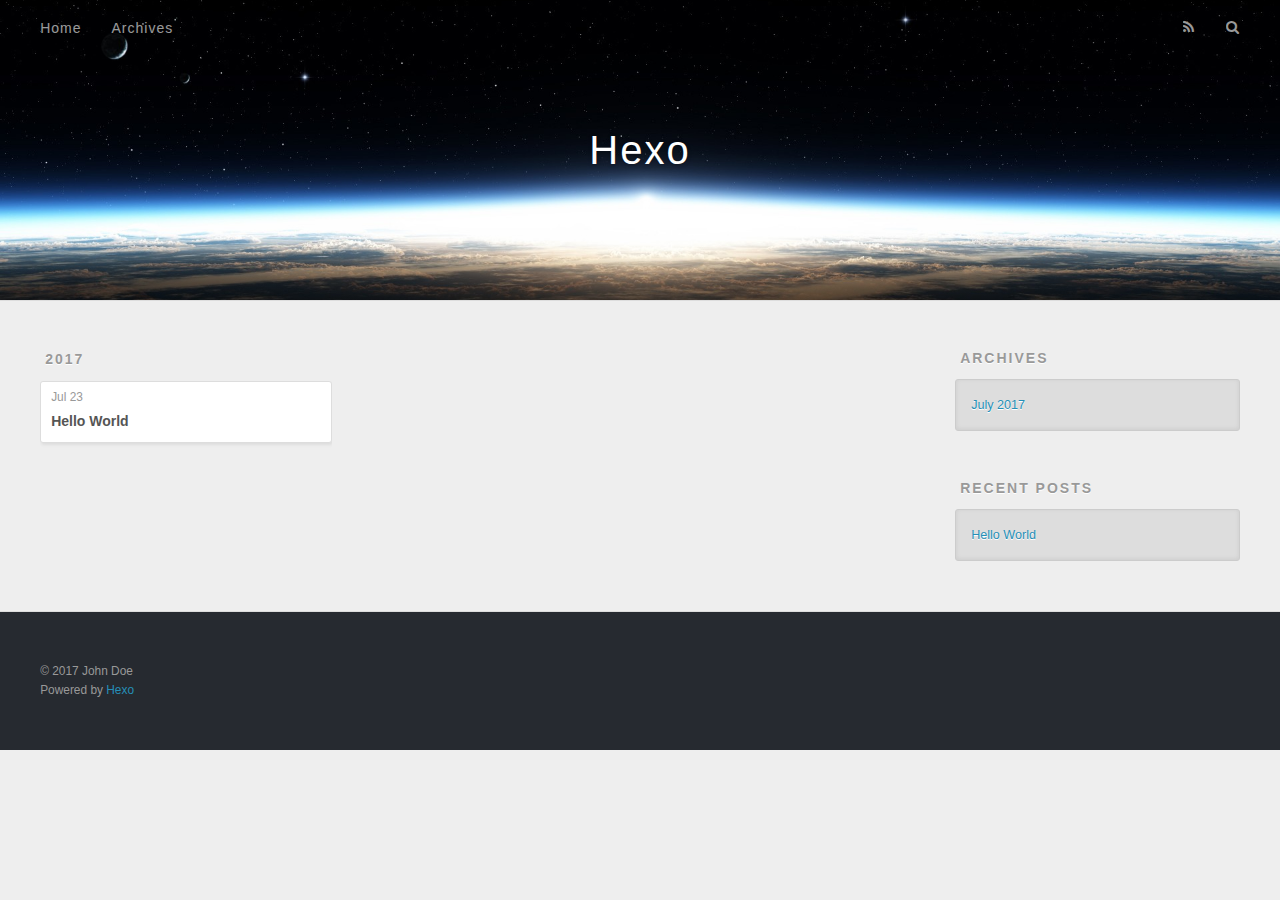
==== archives/index.html @ 02b01d0e "Site updated: 2017-07-23 22:24:46" ====
<!DOCTYPE html>
<html>
<head>
  <meta charset="utf-8">
  
  <title>Archives | Hexo</title>
  <meta name="viewport" content="width=device-width, initial-scale=1, maximum-scale=1">
  <meta property="og:type" content="website">
<meta property="og:title" content="Hexo">
<meta property="og:url" content="http://yoursite.com/archives/index.html">
<meta property="og:site_name" content="Hexo">
<meta name="twitter:card" content="summary">
<meta name="twitter:title" content="Hexo">
  
    <link rel="alternate" href="/atom.xml" title="Hexo" type="application/atom+xml">
  
  
    <link rel="icon" href="/favicon.png">
  
  
    <link href="//fonts.googleapis.com/css?family=Source+Code+Pro" rel="stylesheet" type="text/css">
  
  <link rel="stylesheet" href="/css/style.css">
  

</head>

<body>
  <div id="container">
    <div id="wrap">
      <header id="header">
  <div id="banner"></div>
  <div id="header-outer" class="outer">
    <div id="header-title" class="inner">
      <h1 id="logo-wrap">
        <a href="/" id="logo">Hexo</a>
      </h1>
      
    </div>
    <div id="header-inner" class="inner">
      <nav id="main-nav">
        <a id="main-nav-toggle" class="nav-icon"></a>
        
          <a class="main-nav-link" href="/">Home</a>
        
          <a class="main-nav-link" href="/archives">Archives</a>
        
      </nav>
      <nav id="sub-nav">
        
          <a id="nav-rss-link" class="nav-icon" href="/atom.xml" title="RSS Feed"></a>
        
        <a id="nav-search-btn" class="nav-icon" title="Search"></a>
      </nav>
      <div id="search-form-wrap">
        <form action="//google.com/search" method="get" accept-charset="UTF-8" class="search-form"><input type="search" name="q" class="search-form-input" placeholder="Search"><button type="submit" class="search-form-submit">&#xF002;</button><input type="hidden" name="sitesearch" value="http://yoursite.com"></form>
      </div>
    </div>
  </div>
</header>
      <div class="outer">
        <section id="main">
  
  
    
    
      
      
      <section class="archives-wrap">
        <div class="archive-year-wrap">
          <a href="/archives/2017" class="archive-year">2017</a>
        </div>
        <div class="archives">
    
    <article class="archive-article archive-type-post">
  <div class="archive-article-inner">
    <header class="archive-article-header">
      <a href="/2017/07/23/hello-world/" class="archive-article-date">
  <time datetime="2017-07-23T05:17:48.909Z" itemprop="datePublished">Jul 23</time>
</a>
      
  
    <h1 itemprop="name">
      <a class="archive-article-title" href="/2017/07/23/hello-world/">Hello World</a>
    </h1>
  

    </header>
  </div>
</article>
  
  
    </div></section>
  

</section>
        
          <aside id="sidebar">
  
    

  
    

  
    
  
    
  <div class="widget-wrap">
    <h3 class="widget-title">Archives</h3>
    <div class="widget">
      <ul class="archive-list"><li class="archive-list-item"><a class="archive-list-link" href="/archives/2017/07/">July 2017</a></li></ul>
    </div>
  </div>


  
    
  <div class="widget-wrap">
    <h3 class="widget-title">Recent Posts</h3>
    <div class="widget">
      <ul>
        
          <li>
            <a href="/2017/07/23/hello-world/">Hello World</a>
          </li>
        
      </ul>
    </div>
  </div>

  
</aside>
        
      </div>
      <footer id="footer">
  
  <div class="outer">
    <div id="footer-info" class="inner">
      &copy; 2017 John Doe<br>
      Powered by <a href="http://hexo.io/" target="_blank">Hexo</a>
    </div>
  </div>
</footer>
    </div>
    <nav id="mobile-nav">
  
    <a href="/" class="mobile-nav-link">Home</a>
  
    <a href="/archives" class="mobile-nav-link">Archives</a>
  
</nav>
    

<script src="//ajax.googleapis.com/ajax/libs/jquery/2.0.3/jquery.min.js"></script>


  <link rel="stylesheet" href="/fancybox/jquery.fancybox.css">
  <script src="/fancybox/jquery.fancybox.pack.js"></script>


<script src="/js/script.js"></script>

  </div>
</body>
</html>
---- css/style.css ----
body {
  width: 100%;
}
body:before,
body:after {
  content: "";
  display: table;
}
body:after {
  clear: both;
}
html,
body,
div,
span,
applet,
object,
iframe,
h1,
h2,
h3,
h4,
h5,
h6,
p,
blockquote,
pre,
a,
abbr,
acronym,
address,
big,
cite,
code,
del,
dfn,
em,
img,
ins,
kbd,
q,
s,
samp,
small,
strike,
strong,
sub,
sup,
tt,
var,
dl,
dt,
dd,
ol,
ul,
li,
fieldset,
form,
label,
legend,
table,
caption,
tbody,
tfoot,
thead,
tr,
th,
td {
  margin: 0;
  padding: 0;
  border: 0;
  outline: 0;
  font-weight: inherit;
  font-style: inherit;
  font-family: inherit;
  font-size: 100%;
  vertical-align: baseline;
}
body {
  line-height: 1;
  color: #000;
  background: #fff;
}
ol,
ul {
  list-style: none;
}
table {
  border-collapse: separate;
  border-spacing: 0;
  vertical-align: middle;
}
caption,
th,
td {
  text-align: left;
  font-weight: normal;
  vertical-align: middle;
}
a img {
  border: none;
}
input,
button {
  margin: 0;
  padding: 0;
}
input::-moz-focus-inner,
button::-moz-focus-inner {
  border: 0;
  padding: 0;
}
@font-face {
  font-family: FontAwesome;
  font-style: normal;
  font-weight: normal;
  src: url("fonts/fontawesome-webfont.eot?v=#4.0.3");
  src: url("fonts/fontawesome-webfont.eot?#iefix&v=#4.0.3") format("embedded-opentype"), url("fonts/fontawesome-webfont.woff?v=#4.0.3") format("woff"), url("fonts/fontawesome-webfont.ttf?v=#4.0.3") format("truetype"), url("fonts/fontawesome-webfont.svg#fontawesomeregular?v=#4.0.3") format("svg");
}
html,
body,
#container {
  height: 100%;
}
body {
  background: #eee;
  font: 14px "Helvetica Neue", Helvetica, Arial, sans-serif;
  -webkit-text-size-adjust: 100%;
}
.outer {
  max-width: 1220px;
  margin: 0 auto;
  padding: 0 20px;
}
.outer:before,
.outer:after {
  content: "";
  display: table;
}
.outer:after {
  clear: both;
}
.inner {
  display: inline;
  float: left;
  width: 98.33333333333333%;
  margin: 0 0.833333333333333%;
}
.left,
.alignleft {
  float: left;
}
.right,
.alignright {
  float: right;
}
.clear {
  clear: both;
}
#container {
  position: relative;
}
.mobile-nav-on {
  overflow: hidden;
}
#wrap {
  height: 100%;
  width: 100%;
  position: absolute;
  top: 0;
  left: 0;
  -webkit-transition: 0.2s ease-out;
  -moz-transition: 0.2s ease-out;
  -ms-transition: 0.2s ease-out;
  transition: 0.2s ease-out;
  z-index: 1;
  background: #eee;
}
.mobile-nav-on #wrap {
  left: 280px;
}
@media screen and (min-width: 768px) {
  #main {
    display: inline;
    float: left;
    width: 73.33333333333333%;
    margin: 0 0.833333333333333%;
  }
}
.article-date,
.article-category-link,
.archive-year,
.widget-title {
  text-decoration: none;
  text-transform: uppercase;
  letter-spacing: 2px;
  color: #999;
  margin-bottom: 1em;
  margin-left: 5px;
  line-height: 1em;
  text-shadow: 0 1px #fff;
  font-weight: bold;
}
.article-inner,
.archive-article-inner {
  background: #fff;
  -webkit-box-shadow: 1px 2px 3px #ddd;
  box-shadow: 1px 2px 3px #ddd;
  border: 1px solid #ddd;
  border-radius: 3px;
}
.article-entry h1,
.widget h1 {
  font-size: 2em;
}
.article-entry h2,
.widget h2 {
  font-size: 1.5em;
}
.article-entry h3,
.widget h3 {
  font-size: 1.3em;
}
.article-entry h4,
.widget h4 {
  font-size: 1.2em;
}
.article-entry h5,
.widget h5 {
  font-size: 1em;
}
.article-entry h6,
.widget h6 {
  font-size: 1em;
  color: #999;
}
.article-entry hr,
.widget hr {
  border: 1px dashed #ddd;
}
.article-entry strong,
.widget strong {
  font-weight: bold;
}
.article-entry em,
.widget em,
.article-entry cite,
.widget cite {
  font-style: italic;
}
.article-entry sup,
.widget sup,
.article-entry sub,
.widget sub {
  font-size: 0.75em;
  line-height: 0;
  position: relative;
  vertical-align: baseline;
}
.article-entry sup,
.widget sup {
  top: -0.5em;
}
.article-entry sub,
.widget sub {
  bottom: -0.2em;
}
.article-entry small,
.widget small {
  font-size: 0.85em;
}
.article-entry acronym,
.widget acronym,
.article-entry abbr,
.widget abbr {
  border-bottom: 1px dotted;
}
.article-entry ul,
.widget ul,
.article-entry ol,
.widget ol,
.article-entry dl,
.widget dl {
  margin: 0 20px;
  line-height: 1.6em;
}
.article-entry ul ul,
.widget ul ul,
.article-entry ol ul,
.widget ol ul,
.article-entry ul ol,
.widget ul ol,
.article-entry ol ol,
.widget ol ol {
  margin-top: 0;
  margin-bottom: 0;
}
.article-entry ul,
.widget ul {
  list-style: disc;
}
.article-entry ol,
.widget ol {
  list-style: decimal;
}
.article-entry dt,
.widget dt {
  font-weight: bold;
}
#header {
  height: 300px;
  position: relative;
  border-bottom: 1px solid #ddd;
}
#header:before,
#header:after {
  content: "";
  position: absolute;
  left: 0;
  right: 0;
  height: 40px;
}
#header:before {
  top: 0;
  background: -webkit-linear-gradient(rgba(0,0,0,0.2), transparent);
  background: -moz-linear-gradient(rgba(0,0,0,0.2), transparent);
  background: -ms-linear-gradient(rgba(0,0,0,0.2), transparent);
  background: linear-gradient(rgba(0,0,0,0.2), transparent);
}
#header:after {
  bottom: 0;
  background: -webkit-linear-gradient(transparent, rgba(0,0,0,0.2));
  background: -moz-linear-gradient(transparent, rgba(0,0,0,0.2));
  background: -ms-linear-gradient(transparent, rgba(0,0,0,0.2));
  background: linear-gradient(transparent, rgba(0,0,0,0.2));
}
#header-outer {
  height: 100%;
  position: relative;
}
#header-inner {
  position: relative;
  overflow: hidden;
}
#banner {
  position: absolute;
  top: 0;
  left: 0;
  width: 100%;
  height: 100%;
  background: url("images/banner.jpg") center #000;
  -webkit-background-size: cover;
  -moz-background-size: cover;
  background-size: cover;
  z-index: -1;
}
#header-title {
  text-align: center;
  height: 40px;
  position: absolute;
  top: 50%;
  left: 0;
  margin-top: -20px;
}
#logo,
#subtitle {
  text-decoration: none;
  color: #fff;
  font-weight: 300;
  text-shadow: 0 1px 4px rgba(0,0,0,0.3);
}
#logo {
  font-size: 40px;
  line-height: 40px;
  letter-spacing: 2px;
}
#subtitle {
  font-size: 16px;
  line-height: 16px;
  letter-spacing: 1px;
}
#subtitle-wrap {
  margin-top: 16px;
}
#main-nav {
  float: left;
  margin-left: -15px;
}
.nav-icon,
.main-nav-link {
  float: left;
  color: #fff;
  opacity: 0.6;
  text-decoration: none;
  text-shadow: 0 1px rgba(0,0,0,0.2);
  -webkit-transition: opacity 0.2s;
  -moz-transition: opacity 0.2s;
  -ms-transition: opacity 0.2s;
  transition: opacity 0.2s;
  display: block;
  padding: 20px 15px;
}
.nav-icon:hover,
.main-nav-link:hover {
  opacity: 1;
}
.nav-icon {
  font-family: FontAwesome;
  text-align: center;
  font-size: 14px;
  width: 14px;
  height: 14px;
  padding: 20px 15px;
  position: relative;
  cursor: pointer;
}
.main-nav-link {
  font-weight: 300;
  letter-spacing: 1px;
}
@media screen and (max-width: 479px) {
  .main-nav-link {
    display: none;
  }
}
#main-nav-toggle {
  display: none;
}
#main-nav-toggle:before {
  content: "\f0c9";
}
@media screen and (max-width: 479px) {
  #main-nav-toggle {
    display: block;
  }
}
#sub-nav {
  float: right;
  margin-right: -15px;
}
#nav-rss-link:before {
  content: "\f09e";
}
#nav-search-btn:before {
  content: "\f002";
}
#search-form-wrap {
  position: absolute;
  top: 15px;
  width: 150px;
  height: 30px;
  right: -150px;
  opacity: 0;
  -webkit-transition: 0.2s ease-out;
  -moz-transition: 0.2s ease-out;
  -ms-transition: 0.2s ease-out;
  transition: 0.2s ease-out;
}
#search-form-wrap.on {
  opacity: 1;
  right: 0;
}
@media screen and (max-width: 479px) {
  #search-form-wrap {
    width: 100%;
    right: -100%;
  }
}
.search-form {
  position: absolute;
  top: 0;
  left: 0;
  right: 0;
  background: #fff;
  padding: 5px 15px;
  border-radius: 15px;
  -webkit-box-shadow: 0 0 10px rgba(0,0,0,0.3);
  box-shadow: 0 0 10px rgba(0,0,0,0.3);
}
.search-form-input {
  border: none;
  background: none;
  color: #555;
  width: 100%;
  font: 13px "Helvetica Neue", Helvetica, Arial, sans-serif;
  outline: none;
}
.search-form-input::-webkit-search-results-decoration,
.search-form-input::-webkit-search-cancel-button {
  -webkit-appearance: none;
}
.search-form-submit {
  position: absolute;
  top: 50%;
  right: 10px;
  margin-top: -7px;
  font: 13px FontAwesome;
  border: none;
  background: none;
  color: #bbb;
  cursor: pointer;
}
.search-form-submit:hover,
.search-form-submit:focus {
  color: #777;
}
.article {
  margin: 50px 0;
}
.article-inner {
  overflow: hidden;
}
.article-meta:before,
.article-meta:after {
  content: "";
  display: table;
}
.article-meta:after {
  clear: both;
}
.article-date {
  float: left;
}
.article-category {
  float: left;
  line-height: 1em;
  color: #ccc;
  text-shadow: 0 1px #fff;
  margin-left: 8px;
}
.article-category:before {
  content: "\2022";
}
.article-category-link {
  margin: 0 12px 1em;
}
.article-header {
  padding: 20px 20px 0;
}
.article-title {
  text-decoration: none;
  font-size: 2em;
  font-weight: bold;
  color: #555;
  line-height: 1.1em;
  -webkit-transition: color 0.2s;
  -moz-transition: color 0.2s;
  -ms-transition: color 0.2s;
  transition: color 0.2s;
}
a.article-title:hover {
  color: #258fb8;
}
.article-entry {
  color: #555;
  padding: 0 20px;
}
.article-entry:before,
.article-entry:after {
  content: "";
  display: table;
}
.article-entry:after {
  clear: both;
}
.article-entry p,
.article-entry table {
  line-height: 1.6em;
  margin: 1.6em 0;
}
.article-entry h1,
.article-entry h2,
.article-entry h3,
.article-entry h4,
.article-entry h5,
.article-entry h6 {
  font-weight: bold;
}
.article-entry h1,
.article-entry h2,
.article-entry h3,
.article-entry h4,
.article-entry h5,
.article-entry h6 {
  line-height: 1.1em;
  margin: 1.1em 0;
}
.article-entry a {
  color: #258fb8;
  text-decoration: none;
}
.article-entry a:hover {
  text-decoration: underline;
}
.article-entry ul,
.article-entry ol,
.article-entry dl {
  margin-top: 1.6em;
  margin-bottom: 1.6em;
}
.article-entry img,
.article-entry video {
  max-width: 100%;
  height: auto;
  display: block;
  margin: auto;
}
.article-entry iframe {
  border: none;
}
.article-entry table {
  width: 100%;
  border-collapse: collapse;
  border-spacing: 0;
}
.article-entry th {
  font-weight: bold;
  border-bottom: 3px solid #ddd;
  padding-bottom: 0.5em;
}
.article-entry td {
  border-bottom: 1px solid #ddd;
  padding: 10px 0;
}
.article-entry blockquote {
  font-family: Georgia, "Times New Roman", serif;
  font-size: 1.4em;
  margin: 1.6em 20px;
  text-align: center;
}
.article-entry blockquote footer {
  font-size: 14px;
  margin: 1.6em 0;
  font-family: "Helvetica Neue", Helvetica, Arial, sans-serif;
}
.article-entry blockquote footer cite:before {
  content: "—";
  padding: 0 0.5em;
}
.article-entry .pullquote {
  text-align: left;
  width: 45%;
  margin: 0;
}
.article-entry .pullquote.left {
  margin-left: 0.5em;
  margin-right: 1em;
}
.article-entry .pullquote.right {
  margin-right: 0.5em;
  margin-left: 1em;
}
.article-entry .caption {
  color: #999;
  display: block;
  font-size: 0.9em;
  margin-top: 0.5em;
  position: relative;
  text-align: center;
}
.article-entry .video-container {
  position: relative;
  padding-top: 56.25%;
  height: 0;
  overflow: hidden;
}
.article-entry .video-container iframe,
.article-entry .video-container object,
.article-entry .video-container embed {
  position: absolute;
  top: 0;
  left: 0;
  width: 100%;
  height: 100%;
  margin-top: 0;
}
.article-more-link a {
  display: inline-block;
  line-height: 1em;
  padding: 6px 15px;
  border-radius: 15px;
  background: #eee;
  color: #999;
  text-shadow: 0 1px #fff;
  text-decoration: none;
}
.article-more-link a:hover {
  background: #258fb8;
  color: #fff;
  text-decoration: none;
  text-shadow: 0 1px #1e7293;
}
.article-footer {
  font-size: 0.85em;
  line-height: 1.6em;
  border-top: 1px solid #ddd;
  padding-top: 1.6em;
  margin: 0 20px 20px;
}
.article-footer:before,
.article-footer:after {
  content: "";
  display: table;
}
.article-footer:after {
  clear: both;
}
.article-footer a {
  color: #999;
  text-decoration: none;
}
.article-footer a:hover {
  color: #555;
}
.article-tag-list-item {
  float: left;
  margin-right: 10px;
}
.article-tag-list-link:before {
  content: "#";
}
.article-comment-link {
  float: right;
}
.article-comment-link:before {
  content: "\f075";
  font-family: FontAwesome;
  padding-right: 8px;
}
.article-share-link {
  cursor: pointer;
  float: right;
  margin-left: 20px;
}
.article-share-link:before {
  content: "\f064";
  font-family: FontAwesome;
  padding-right: 6px;
}
#article-nav {
  position: relative;
}
#article-nav:before,
#article-nav:after {
  content: "";
  display: table;
}
#article-nav:after {
  clear: both;
}
@media screen and (min-width: 768px) {
  #article-nav {
    margin: 50px 0;
  }
  #article-nav:before {
    width: 8px;
    height: 8px;
    position: absolute;
    top: 50%;
    left: 50%;
    margin-top: -4px;
    margin-left: -4px;
    content: "";
    border-radius: 50%;
    background: #ddd;
    -webkit-box-shadow: 0 1px 2px #fff;
    box-shadow: 0 1px 2px #fff;
  }
}
.article-nav-link-wrap {
  text-decoration: none;
  text-shadow: 0 1px #fff;
  color: #999;
  -webkit-box-sizing: border-box;
  -moz-box-sizing: border-box;
  box-sizing: border-box;
  margin-top: 50px;
  text-align: center;
  display: block;
}
.article-nav-link-wrap:hover {
  color: #555;
}
@media screen and (min-width: 768px) {
  .article-nav-link-wrap {
    width: 50%;
    margin-top: 0;
  }
}
@media screen and (min-width: 768px) {
  #article-nav-newer {
    float: left;
    text-align: right;
    padding-right: 20px;
  }
}
@media screen and (min-width: 768px) {
  #article-nav-older {
    float: right;
    text-align: left;
    padding-left: 20px;
  }
}
.article-nav-caption {
  text-transform: uppercase;
  letter-spacing: 2px;
  color: #ddd;
  line-height: 1em;
  font-weight: bold;
}
#article-nav-newer .article-nav-caption {
  margin-right: -2px;
}
.article-nav-title {
  font-size: 0.85em;
  line-height: 1.6em;
  margin-top: 0.5em;
}
.article-share-box {
  position: absolute;
  display: none;
  background: #fff;
  -webkit-box-shadow: 1px 2px 10px rgba(0,0,0,0.2);
  box-shadow: 1px 2px 10px rgba(0,0,0,0.2);
  border-radius: 3px;
  margin-left: -145px;
  overflow: hidden;
  z-index: 1;
}
.article-share-box.on {
  display: block;
}
.article-share-input {
  width: 100%;
  background: none;
  -webkit-box-sizing: border-box;
  -moz-box-sizing: border-box;
  box-sizing: border-box;
  font: 14px "Helvetica Neue", Helvetica, Arial, sans-serif;
  padding: 0 15px;
  color: #555;
  outline: none;
  border: 1px solid #ddd;
  border-radius: 3px 3px 0 0;
  height: 36px;
  line-height: 36px;
}
.article-share-links {
  background: #eee;
}
.article-share-links:before,
.article-share-links:after {
  content: "";
  display: table;
}
.article-share-links:after {
  clear: both;
}
.article-share-twitter,
.article-share-facebook,
.article-share-pinterest,
.article-share-google {
  width: 50px;
  height: 36px;
  display: block;
  float: left;
  position: relative;
  color: #999;
  text-shadow: 0 1px #fff;
}
.article-share-twitter:before,
.article-share-facebook:before,
.article-share-pinterest:before,
.article-share-google:before {
  font-size: 20px;
  font-family: FontAwesome;
  width: 20px;
  height: 20px;
  position: absolute;
  top: 50%;
  left: 50%;
  margin-top: -10px;
  margin-left: -10px;
  text-align: center;
}
.article-share-twitter:hover,
.article-share-facebook:hover,
.article-share-pinterest:hover,
.article-share-google:hover {
  color: #fff;
}
.article-share-twitter:before {
  content: "\f099";
}
.article-share-twitter:hover {
  background: #00aced;
  text-shadow: 0 1px #008abe;
}
.article-share-facebook:before {
  content: "\f09a";
}
.article-share-facebook:hover {
  background: #3b5998;
  text-shadow: 0 1px #2f477a;
}
.article-share-pinterest:before {
  content: "\f0d2";
}
.article-share-pinterest:hover {
  background: #cb2027;
  text-shadow: 0 1px #a21a1f;
}
.article-share-google:before {
  content: "\f0d5";
}
.article-share-google:hover {
  background: #dd4b39;
  text-shadow: 0 1px #be3221;
}
.article-gallery {
  background: #000;
  position: relative;
}
.article-gallery-photos {
  position: relative;
  overflow: hidden;
}
.article-gallery-img {
  display: none;
  max-width: 100%;
}
.article-gallery-img:first-child {
  display: block;
}
.article-gallery-img.loaded {
  position: absolute;
  display: block;
}
.article-gallery-img img {
  display: block;
  max-width: 100%;
  margin: 0 auto;
}
#comments {
  background: #fff;
  -webkit-box-shadow: 1px 2px 3px #ddd;
  box-shadow: 1px 2px 3px #ddd;
  padding: 20px;
  border: 1px solid #ddd;
  border-radius: 3px;
  margin: 50px 0;
}
#comments a {
  color: #258fb8;
}
.archives-wrap {
  margin: 50px 0;
}
.archives:before,
.archives:after {
  content: "";
  display: table;
}
.archives:after {
  clear: both;
}
.archive-year-wrap {
  margin-bottom: 1em;
}
.archives {
  -webkit-column-gap: 10px;
  -moz-column-gap: 10px;
  column-gap: 10px;
}
@media screen and (min-width: 480px) and (max-width: 767px) {
  .archives {
    -webkit-column-count: 2;
    -moz-column-count: 2;
    column-count: 2;
  }
}
@media screen and (min-width: 768px) {
  .archives {
    -webkit-column-count: 3;
    -moz-column-count: 3;
    column-count: 3;
  }
}
.archive-article {
  -webkit-column-break-inside: avoid;
  page-break-inside: avoid;
  overflow: hidden;
  break-inside: avoid-column;
}
.archive-article-inner {
  padding: 10px;
  margin-bottom: 15px;
}
.archive-article-title {
  text-decoration: none;
  font-weight: bold;
  color: #555;
  -webkit-transition: color 0.2s;
  -moz-transition: color 0.2s;
  -ms-transition: color 0.2s;
  transition: color 0.2s;
  line-height: 1.6em;
}
.archive-article-title:hover {
  color: #258fb8;
}
.archive-article-footer {
  margin-top: 1em;
}
.archive-article-date {
  color: #999;
  text-decoration: none;
  font-size: 0.85em;
  line-height: 1em;
  margin-bottom: 0.5em;
  display: block;
}
#page-nav {
  margin: 50px auto;
  background: #fff;
  -webkit-box-shadow: 1px 2px 3px #ddd;
  box-shadow: 1px 2px 3px #ddd;
  border: 1px solid #ddd;
  border-radius: 3px;
  text-align: center;
  color: #999;
  overflow: hidden;
}
#page-nav:before,
#page-nav:after {
  content: "";
  display: table;
}
#page-nav:after {
  clear: both;
}
#page-nav a,
#page-nav span {
  padding: 10px 20px;
  line-height: 1;
  height: 2ex;
}
#page-nav a {
  color: #999;
  text-decoration: none;
}
#page-nav a:hover {
  background: #999;
  color: #fff;
}
#page-nav .prev {
  float: left;
}
#page-nav .next {
  float: right;
}
#page-nav .page-number {
  display: inline-block;
}
@media screen and (max-width: 479px) {
  #page-nav .page-number {
    display: none;
  }
}
#page-nav .current {
  color: #555;
  font-weight: bold;
}
#page-nav .space {
  color: #ddd;
}
#footer {
  background: #262a30;
  padding: 50px 0;
  border-top: 1px solid #ddd;
  color: #999;
}
#footer a {
  color: #258fb8;
  text-decoration: none;
}
#footer a:hover {
  text-decoration: underline;
}
#footer-info {
  line-height: 1.6em;
  font-size: 0.85em;
}
.article-entry pre,
.article-entry .highlight {
  background: #2d2d2d;
  margin: 0 -20px;
  padding: 15px 20px;
  border-style: solid;
  border-color: #ddd;
  border-width: 1px 0;
  overflow: auto;
  color: #ccc;
  line-height: 22.400000000000002px;
}
.article-entry .highlight .gutter pre,
.article-entry .gist .gist-file .gist-data .line-numbers {
  color: #666;
  font-size: 0.85em;
}
.article-entry pre,
.article-entry code {
  font-family: "Source Code Pro", Consolas, Monaco, Menlo, Consolas, monospace;
}
.article-entry code {
  background: #eee;
  text-shadow: 0 1px #fff;
  padding: 0 0.3em;
}
.article-entry pre code {
  background: none;
  text-shadow: none;
  padding: 0;
}
.article-entry .highlight pre {
  border: none;
  margin: 0;
  padding: 0;
}
.article-entry .highlight table {
  margin: 0;
  width: auto;
}
.article-entry .highlight td {
  border: none;
  padding: 0;
}
.article-entry .highlight figcaption {
  font-size: 0.85em;
  color: #999;
  line-height: 1em;
  margin-bottom: 1em;
}
.article-entry .highlight figcaption:before,
.article-entry .highlight figcaption:after {
  content: "";
  display: table;
}
.article-entry .highlight figcaption:after {
  clear: both;
}
.article-entry .highlight figcaption a {
  float: right;
}
.article-entry .highlight .gutter pre {
  text-align: right;
  padding-right: 20px;
}
.article-entry .highlight .line {
  height: 22.400000000000002px;
}
.article-entry .highlight .line.marked {
  background: #515151;
}
.article-entry .gist {
  margin: 0 -20px;
  border-style: solid;
  border-color: #ddd;
  border-width: 1px 0;
  background: #2d2d2d;
  padding: 15px 20px 15px 0;
}
.article-entry .gist .gist-file {
  border: none;
  font-family: "Source Code Pro", Consolas, Monaco, Menlo, Consolas, monospace;
  margin: 0;
}
.article-entry .gist .gist-file .gist-data {
  background: none;
  border: none;
}
.article-entry .gist .gist-file .gist-data .line-numbers {
  background: none;
  border: none;
  padding: 0 20px 0 0;
}
.article-entry .gist .gist-file .gist-data .line-data {
  padding: 0 !important;
}
.article-entry .gist .gist-file .highlight {
  margin: 0;
  padding: 0;
  border: none;
}
.article-entry .gist .gist-file .gist-meta {
  background: #2d2d2d;
  color: #999;
  font: 0.85em "Helvetica Neue", Helvetica, Arial, sans-serif;
  text-shadow: 0 0;
  padding: 0;
  margin-top: 1em;
  margin-left: 20px;
}
.article-entry .gist .gist-file .gist-meta a {
  color: #258fb8;
  font-weight: normal;
}
.article-entry .gist .gist-file .gist-meta a:hover {
  text-decoration: underline;
}
pre .comment,
pre .title {
  color: #999;
}
pre .variable,
pre .attribute,
pre .tag,
pre .regexp,
pre .ruby .constant,
pre .xml .tag .title,
pre .xml .pi,
pre .xml .doctype,
pre .html .doctype,
pre .css .id,
pre .css .class,
pre .css .pseudo {
  color: #f2777a;
}
pre .number,
pre .preprocessor,
pre .built_in,
pre .literal,
pre .params,
pre .constant {
  color: #f99157;
}
pre .class,
pre .ruby .class .title,
pre .css .rules .attribute {
  color: #9c9;
}
pre .string,
pre .value,
pre .inheritance,
pre .header,
pre .ruby .symbol,
pre .xml .cdata {
  color: #9c9;
}
pre .css .hexcolor {
  color: #6cc;
}
pre .function,
pre .python .decorator,
pre .python .title,
pre .ruby .function .title,
pre .ruby .title .keyword,
pre .perl .sub,
pre .javascript .title,
pre .coffeescript .title {
  color: #69c;
}
pre .keyword,
pre .javascript .function {
  color: #c9c;
}
@media screen and (max-width: 479px) {
  #mobile-nav {
    position: absolute;
    top: 0;
    left: 0;
    width: 280px;
    height: 100%;
    background: #191919;
    border-right: 1px solid #fff;
  }
}
@media screen and (max-width: 479px) {
  .mobile-nav-link {
    display: block;
    color: #999;
    text-decoration: none;
    padding: 15px 20px;
    font-weight: bold;
  }
  .mobile-nav-link:hover {
    color: #fff;
  }
}
@media screen and (min-width: 768px) {
  #sidebar {
    display: inline;
    float: left;
    width: 23.333333333333332%;
    margin: 0 0.833333333333333%;
  }
}
.widget-wrap {
  margin: 50px 0;
}
.widget {
  color: #777;
  text-shadow: 0 1px #fff;
  background: #ddd;
  -webkit-box-shadow: 0 -1px 4px #ccc inset;
  box-shadow: 0 -1px 4px #ccc inset;
  border: 1px solid #ccc;
  padding: 15px;
  border-radius: 3px;
}
.widget a {
  color: #258fb8;
  text-decoration: none;
}
.widget a:hover {
  text-decoration: underline;
}
.widget ul ul,
.widget ol ul,
.widget dl ul,
.widget ul ol,
.widget ol ol,
.widget dl ol,
.widget ul dl,
.widget ol dl,
.widget dl dl {
  margin-left: 15px;
  list-style: disc;
}
.widget {
  line-height: 1.6em;
  word-wrap: break-word;
  font-size: 0.9em;
}
.widget ul,
.widget ol {
  list-style: none;
  margin: 0;
}
.widget ul ul,
.widget ol ul,
.widget ul ol,
.widget ol ol {
  margin: 0 20px;
}
.widget ul ul,
.widget ol ul {
  list-style: disc;
}
.widget ul ol,
.widget ol ol {
  list-style: decimal;
}
.category-list-count,
.tag-list-count,
.archive-list-count {
  padding-left: 5px;
  color: #999;
  font-size: 0.85em;
}
.category-list-count:before,
.tag-list-count:before,
.archive-list-count:before {
  content: "(";
}
.category-list-count:after,
.tag-list-count:after,
.archive-list-count:after {
  content: ")";
}
.tagcloud a {
  margin-right: 5px;
  display: inline-block;
}
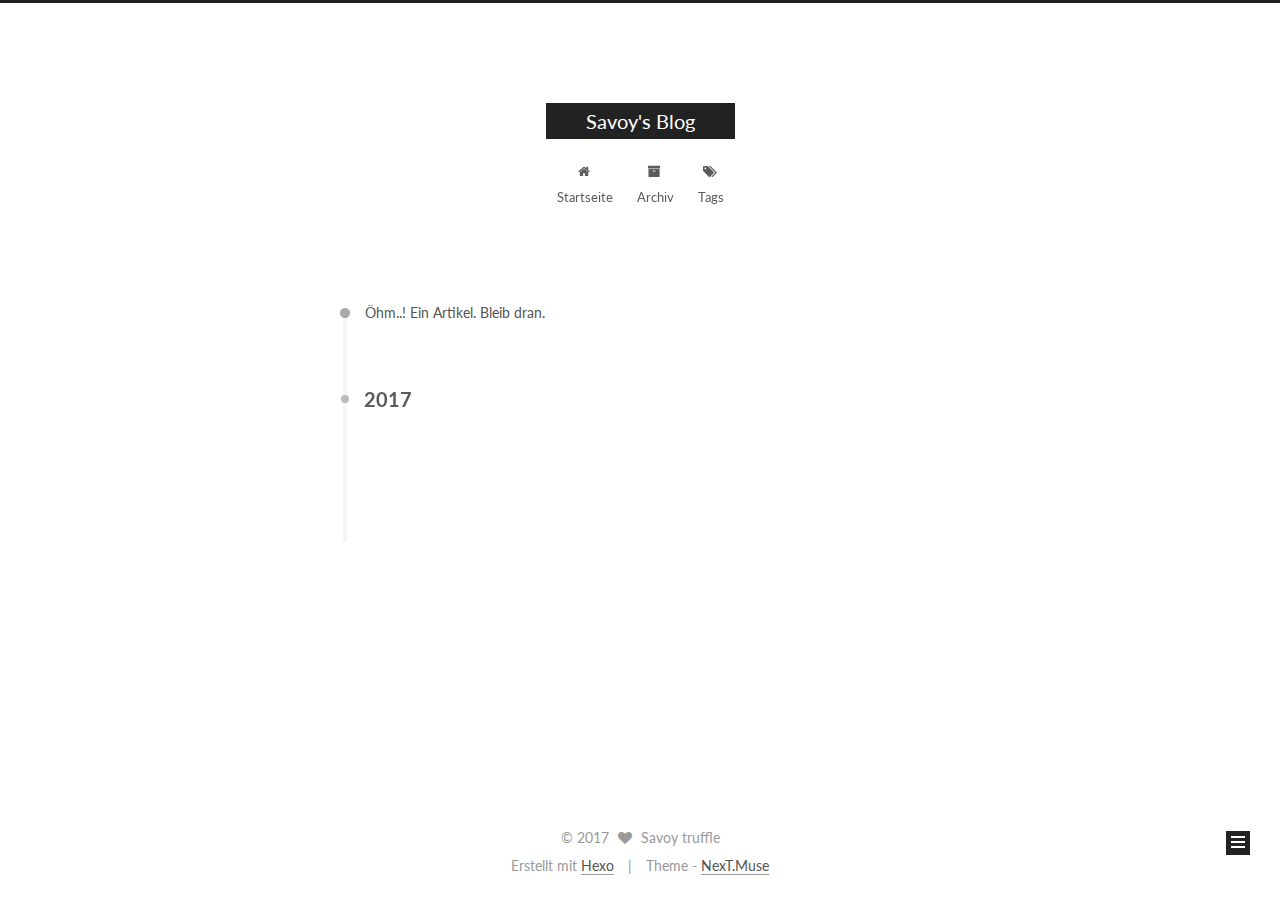
==== commit e2ee5143: "Site updated: 2017-07-29 12:13:27" ====
--- a/archives/index.html
+++ b/archives/index.html
@@ -1,166 +1,549 @@
 <!DOCTYPE html>
-<html>
+
+
+
+  
+
+
+<html class="theme-next muse use-motion" lang="">
 <head>
-  <meta charset="utf-8">
-  
-  <title>Archives | Hexo</title>
-  <meta name="viewport" content="width=device-width, initial-scale=1, maximum-scale=1">
-  <meta property="og:type" content="website">
-<meta property="og:title" content="Hexo">
+  <meta charset="UTF-8"/>
+<meta http-equiv="X-UA-Compatible" content="IE=edge" />
+<meta name="viewport" content="width=device-width, initial-scale=1, maximum-scale=1"/>
+
+
+
+
+
+
+
+
+
+<meta http-equiv="Cache-Control" content="no-transform" />
+<meta http-equiv="Cache-Control" content="no-siteapp" />
+
+
+
+
+
+
+
+
+
+
+
+
+
+
+
+  
+  
+  <link href="/lib/fancybox/source/jquery.fancybox.css?v=2.1.5" rel="stylesheet" type="text/css" />
+
+
+
+
+  
+  
+  
+  
+
+  
+    
+    
+  
+
+  
+
+  
+
+  
+
+  
+
+  
+    
+    
+    <link href="//fonts.googleapis.com/css?family=Lato:300,300italic,400,400italic,700,700italic&subset=latin,latin-ext" rel="stylesheet" type="text/css">
+  
+
+
+
+
+
+
+<link href="/lib/font-awesome/css/font-awesome.min.css?v=4.6.2" rel="stylesheet" type="text/css" />
+
+<link href="/css/main.css?v=5.1.1" rel="stylesheet" type="text/css" />
+
+
+  <meta name="keywords" content="Hexo, NexT" />
+
+
+
+
+
+
+
+
+  <link rel="shortcut icon" type="image/x-icon" href="/favicon.ico?v=5.1.1" />
+
+
+
+
+
+
+<meta property="og:type" content="website">
+<meta property="og:title" content="Savoy&#39;s Blog">
 <meta property="og:url" content="http://yoursite.com/archives/index.html">
-<meta property="og:site_name" content="Hexo">
+<meta property="og:site_name" content="Savoy&#39;s Blog">
 <meta name="twitter:card" content="summary">
-<meta name="twitter:title" content="Hexo">
-  
-    <link rel="alternate" href="/atom.xml" title="Hexo" type="application/atom+xml">
-  
-  
-    <link rel="icon" href="/favicon.png">
-  
-  
-    <link href="//fonts.googleapis.com/css?family=Source+Code+Pro" rel="stylesheet" type="text/css">
-  
-  <link rel="stylesheet" href="/css/style.css">
-  
+<meta name="twitter:title" content="Savoy&#39;s Blog">
+
+
+
+<script type="text/javascript" id="hexo.configurations">
+  var NexT = window.NexT || {};
+  var CONFIG = {
+    root: '/',
+    scheme: 'Muse',
+    sidebar: {"position":"left","display":"post","offset":12,"offset_float":0,"b2t":false,"scrollpercent":false,"onmobile":false},
+    fancybox: true,
+    motion: true,
+    duoshuo: {
+      userId: '0',
+      author: 'Author'
+    },
+    algolia: {
+      applicationID: '',
+      apiKey: '',
+      indexName: '',
+      hits: {"per_page":10},
+      labels: {"input_placeholder":"Search for Posts","hits_empty":"We didn't find any results for the search: ${query}","hits_stats":"${hits} results found in ${time} ms"}
+    }
+  };
+</script>
+
+
+
+  <link rel="canonical" href="http://yoursite.com/archives/"/>
+
+
+
+
+
+  <title>Archiv | Savoy's Blog</title>
+  
+
+
+
+
+
+
+
+
+
+
+
+
+
 
 </head>
 
-<body>
-  <div id="container">
-    <div id="wrap">
-      <header id="header">
-  <div id="banner"></div>
-  <div id="header-outer" class="outer">
-    <div id="header-title" class="inner">
-      <h1 id="logo-wrap">
-        <a href="/" id="logo">Hexo</a>
-      </h1>
-      
+<body itemscope itemtype="http://schema.org/WebPage" lang="">
+
+  
+  
+    
+  
+
+  <div class="container sidebar-position-left  page-archive  ">
+    <div class="headband"></div>
+
+    <header id="header" class="header" itemscope itemtype="http://schema.org/WPHeader">
+      <div class="header-inner"><div class="site-brand-wrapper">
+  <div class="site-meta ">
+    
+
+    <div class="custom-logo-site-title">
+      <a href="/"  class="brand" rel="start">
+        <span class="logo-line-before"><i></i></span>
+        <span class="site-title">Savoy's Blog</span>
+        <span class="logo-line-after"><i></i></span>
+      </a>
     </div>
-    <div id="header-inner" class="inner">
-      <nav id="main-nav">
-        <a id="main-nav-toggle" class="nav-icon"></a>
-        
-          <a class="main-nav-link" href="/">Home</a>
-        
-          <a class="main-nav-link" href="/archives">Archives</a>
-        
-      </nav>
-      <nav id="sub-nav">
-        
-          <a id="nav-rss-link" class="nav-icon" href="/atom.xml" title="RSS Feed"></a>
-        
-        <a id="nav-search-btn" class="nav-icon" title="Search"></a>
-      </nav>
-      <div id="search-form-wrap">
-        <form action="//google.com/search" method="get" accept-charset="UTF-8" class="search-form"><input type="search" name="q" class="search-form-input" placeholder="Search"><button type="submit" class="search-form-submit">&#xF002;</button><input type="hidden" name="sitesearch" value="http://yoursite.com"></form>
+      
+        <p class="site-subtitle"></p>
+      
+  </div>
+
+  <div class="site-nav-toggle">
+    <button>
+      <span class="btn-bar"></span>
+      <span class="btn-bar"></span>
+      <span class="btn-bar"></span>
+    </button>
+  </div>
+</div>
+
+<nav class="site-nav">
+  
+
+  
+    <ul id="menu" class="menu">
+      
+        
+        <li class="menu-item menu-item-home">
+          <a href="/" rel="section">
+            
+              <i class="menu-item-icon fa fa-fw fa-home"></i> <br />
+            
+            Startseite
+          </a>
+        </li>
+      
+        
+        <li class="menu-item menu-item-archives">
+          <a href="/archives/" rel="section">
+            
+              <i class="menu-item-icon fa fa-fw fa-archive"></i> <br />
+            
+            Archiv
+          </a>
+        </li>
+      
+        
+        <li class="menu-item menu-item-tags">
+          <a href="/tags/" rel="section">
+            
+              <i class="menu-item-icon fa fa-fw fa-tags"></i> <br />
+            
+            Tags
+          </a>
+        </li>
+      
+
+      
+    </ul>
+  
+
+  
+</nav>
+
+
+
+ </div>
+    </header>
+
+    <main id="main" class="main">
+      <div class="main-inner">
+        <div class="content-wrap">
+          <div id="content" class="content">
+            
+
+  <section id="posts" class="posts-collapse">
+    <span class="archive-move-on"></span>
+
+    <span class="archive-page-counter">
+      
+      
+      
+        
+      
+      Öhm..! Ein Artikel. Bleib dran.
+    </span>
+
+    
+
+      
+      
+      
+
+      
+        
+        <div class="collection-title">
+          <h2 class="archive-year motion-element" id="archive-year-2017">2017</h2>
+        </div>
+      
+      
+
+      
+
+  <article class="post post-type-normal" itemscope itemtype="http://schema.org/Article">
+    <header class="post-header">
+
+      <h2 class="post-title">
+        
+            <a class="post-title-link" href="/2017/07/23/hello-world/" itemprop="url">
+              
+                <span itemprop="name">Hello World</span>
+              
+            </a>
+        
+      </h2>
+
+      <div class="post-meta">
+        <time class="post-time" itemprop="dateCreated"
+              datetime="2017-07-23T13:17:48+08:00"
+              content="2017-07-23" >
+          07-23
+        </time>
       </div>
+
+    </header>
+  </article>
+
+
+
+    
+
+  </section>
+
+  
+
+
+
+          </div>
+          
+
+
+          
+
+        </div>
+        
+          
+  
+  <div class="sidebar-toggle">
+    <div class="sidebar-toggle-line-wrap">
+      <span class="sidebar-toggle-line sidebar-toggle-line-first"></span>
+      <span class="sidebar-toggle-line sidebar-toggle-line-middle"></span>
+      <span class="sidebar-toggle-line sidebar-toggle-line-last"></span>
     </div>
   </div>
-</header>
-      <div class="outer">
-        <section id="main">
-  
-  
-    
-    
-      
-      
-      <section class="archives-wrap">
-        <div class="archive-year-wrap">
-          <a href="/archives/2017" class="archive-year">2017</a>
+
+  <aside id="sidebar" class="sidebar">
+    
+    <div class="sidebar-inner">
+
+      
+
+      
+
+      <section class="site-overview sidebar-panel sidebar-panel-active">
+        <div class="site-author motion-element" itemprop="author" itemscope itemtype="http://schema.org/Person">
+          <img class="site-author-image" itemprop="image"
+               src="/images/avatar.gif"
+               alt="Savoy truffle" />
+          <p class="site-author-name" itemprop="name">Savoy truffle</p>
+           
+              <p class="site-description motion-element" itemprop="description"></p>
+          
         </div>
-        <div class="archives">
-    
-    <article class="archive-article archive-type-post">
-  <div class="archive-article-inner">
-    <header class="archive-article-header">
-      <a href="/2017/07/23/hello-world/" class="archive-article-date">
-  <time datetime="2017-07-23T05:17:48.909Z" itemprop="datePublished">Jul 23</time>
-</a>
-      
-  
-    <h1 itemprop="name">
-      <a class="archive-article-title" href="/2017/07/23/hello-world/">Hello World</a>
-    </h1>
-  
-
-    </header>
+        <nav class="site-state motion-element">
+
+          
+            <div class="site-state-item site-state-posts">
+              <a href="/archives/">
+                <span class="site-state-item-count">1</span>
+                <span class="site-state-item-name">Artikel</span>
+              </a>
+            </div>
+          
+
+          
+
+          
+
+        </nav>
+
+        
+
+        <div class="links-of-author motion-element">
+          
+        </div>
+
+        
+        
+
+        
+        
+
+        
+
+
+      </section>
+
+      
+
+      
+
+    </div>
+  </aside>
+
+
+        
+      </div>
+    </main>
+
+    <footer id="footer" class="footer">
+      <div class="footer-inner">
+        <div class="copyright" >
+  
+  &copy; 
+  <span itemprop="copyrightYear">2017</span>
+  <span class="with-love">
+    <i class="fa fa-heart"></i>
+  </span>
+  <span class="author" itemprop="copyrightHolder">Savoy truffle</span>
+</div>
+
+
+<div class="powered-by">
+  Erstellt mit  <a class="theme-link" href="https://hexo.io">Hexo</a>
+</div>
+
+<div class="theme-info">
+  Theme -
+  <a class="theme-link" href="https://github.com/iissnan/hexo-theme-next">
+    NexT.Muse
+  </a>
+</div>
+
+
+        
+
+        
+      </div>
+    </footer>
+
+    
+      <div class="back-to-top">
+        <i class="fa fa-arrow-up"></i>
+        
+      </div>
+    
+
   </div>
-</article>
-  
-  
-    </div></section>
-  
-
-</section>
-        
-          <aside id="sidebar">
-  
-    
-
-  
-    
-
-  
-    
-  
-    
-  <div class="widget-wrap">
-    <h3 class="widget-title">Archives</h3>
-    <div class="widget">
-      <ul class="archive-list"><li class="archive-list-item"><a class="archive-list-link" href="/archives/2017/07/">July 2017</a></li></ul>
-    </div>
-  </div>
-
-
-  
-    
-  <div class="widget-wrap">
-    <h3 class="widget-title">Recent Posts</h3>
-    <div class="widget">
-      <ul>
-        
-          <li>
-            <a href="/2017/07/23/hello-world/">Hello World</a>
-          </li>
-        
-      </ul>
-    </div>
-  </div>
-
-  
-</aside>
-        
-      </div>
-      <footer id="footer">
-  
-  <div class="outer">
-    <div id="footer-info" class="inner">
-      &copy; 2017 John Doe<br>
-      Powered by <a href="http://hexo.io/" target="_blank">Hexo</a>
-    </div>
-  </div>
-</footer>
-    </div>
-    <nav id="mobile-nav">
-  
-    <a href="/" class="mobile-nav-link">Home</a>
-  
-    <a href="/archives" class="mobile-nav-link">Archives</a>
-  
-</nav>
-    
-
-<script src="//ajax.googleapis.com/ajax/libs/jquery/2.0.3/jquery.min.js"></script>
-
-
-  <link rel="stylesheet" href="/fancybox/jquery.fancybox.css">
-  <script src="/fancybox/jquery.fancybox.pack.js"></script>
-
-
-<script src="/js/script.js"></script>
-
-  </div>
+
+  
+
+<script type="text/javascript">
+  if (Object.prototype.toString.call(window.Promise) !== '[object Function]') {
+    window.Promise = null;
+  }
+</script>
+
+
+
+
+
+
+
+
+
+  
+
+
+
+
+
+
+
+
+
+
+
+
+  
+  <script type="text/javascript" src="/lib/jquery/index.js?v=2.1.3"></script>
+
+  
+  <script type="text/javascript" src="/lib/fastclick/lib/fastclick.min.js?v=1.0.6"></script>
+
+  
+  <script type="text/javascript" src="/lib/jquery_lazyload/jquery.lazyload.js?v=1.9.7"></script>
+
+  
+  <script type="text/javascript" src="/lib/velocity/velocity.min.js?v=1.2.1"></script>
+
+  
+  <script type="text/javascript" src="/lib/velocity/velocity.ui.min.js?v=1.2.1"></script>
+
+  
+  <script type="text/javascript" src="/lib/fancybox/source/jquery.fancybox.pack.js?v=2.1.5"></script>
+
+
+  
+
+
+  <script type="text/javascript" src="/js/src/utils.js?v=5.1.1"></script>
+
+  <script type="text/javascript" src="/js/src/motion.js?v=5.1.1"></script>
+
+
+
+  
+  
+
+  
+  
+    <script type="text/javascript" id="motion.page.archive">
+      $('.archive-year').velocity('transition.slideLeftIn');
+    </script>
+  
+
+
+  
+
+
+  <script type="text/javascript" src="/js/src/bootstrap.js?v=5.1.1"></script>
+
+
+
+  
+
+
+  
+
+
+
+
+	
+
+
+
+
+
+  
+
+
+
+
+
+  
+
+
+
+
+
+
+  
+
+
+
+
+
+  
+
+  
+
+  
+
+  
+
+  
+
+  
+
 </body>
-</html>+</html>
--- a/css/main.css
+++ b/css/main.css
@@ -0,0 +1,2518 @@
+/* normalize.css v3.0.2 | MIT License | git.io/normalize */
+html {
+  font-family: sans-serif; /* 1 */
+  -ms-text-size-adjust: 100%; /* 2 */
+  -webkit-text-size-adjust: 100%; /* 2 */
+}
+body {
+  margin: 0;
+}
+article,
+aside,
+details,
+figcaption,
+figure,
+footer,
+header,
+hgroup,
+main,
+menu,
+nav,
+section,
+summary {
+  display: block;
+}
+audio,
+canvas,
+progress,
+video {
+  display: inline-block; /* 1 */
+  vertical-align: baseline; /* 2 */
+}
+audio:not([controls]) {
+  display: none;
+  height: 0;
+}
+[hidden],
+template {
+  display: none;
+}
+a {
+  background-color: transparent;
+}
+a:active,
+a:hover {
+  outline: 0;
+}
+abbr[title] {
+  border-bottom: 1px dotted;
+}
+b,
+strong {
+  font-weight: bold;
+}
+dfn {
+  font-style: italic;
+}
+h1 {
+  font-size: 2em;
+  margin: 0.67em 0;
+}
+mark {
+  background: #ff0;
+  color: #000;
+}
+small {
+  font-size: 80%;
+}
+sub,
+sup {
+  font-size: 75%;
+  line-height: 0;
+  position: relative;
+  vertical-align: baseline;
+}
+sup {
+  top: -0.5em;
+}
+sub {
+  bottom: -0.25em;
+}
+img {
+  border: 0;
+}
+svg:not(:root) {
+  overflow: hidden;
+}
+figure {
+  margin: 1em 40px;
+}
+hr {
+  -moz-box-sizing: content-box;
+  box-sizing: content-box;
+  height: 0;
+}
+pre {
+  overflow: auto;
+}
+code,
+kbd,
+pre,
+samp {
+  font-family: monospace, monospace;
+  font-size: 1em;
+}
+button,
+input,
+optgroup,
+select,
+textarea {
+  color: inherit; /* 1 */
+  font: inherit; /* 2 */
+  margin: 0; /* 3 */
+}
+button {
+  overflow: visible;
+}
+button,
+select {
+  text-transform: none;
+}
+button,
+html input[type="button"],
+input[type="reset"],
+input[type="submit"] {
+  -webkit-appearance: button; /* 2 */
+  cursor: pointer; /* 3 */
+}
+button[disabled],
+html input[disabled] {
+  cursor: default;
+}
+button::-moz-focus-inner,
+input::-moz-focus-inner {
+  border: 0;
+  padding: 0;
+}
+input {
+  line-height: normal;
+}
+input[type="checkbox"],
+input[type="radio"] {
+  box-sizing: border-box; /* 1 */
+  padding: 0; /* 2 */
+}
+input[type="number"]::-webkit-inner-spin-button,
+input[type="number"]::-webkit-outer-spin-button {
+  height: auto;
+}
+input[type="search"] {
+  -webkit-appearance: textfield; /* 1 */
+  -moz-box-sizing: content-box;
+  -webkit-box-sizing: content-box; /* 2 */
+  box-sizing: content-box;
+}
+input[type="search"]::-webkit-search-cancel-button,
+input[type="search"]::-webkit-search-decoration {
+  -webkit-appearance: none;
+}
+fieldset {
+  border: 1px solid #c0c0c0;
+  margin: 0 2px;
+  padding: 0.35em 0.625em 0.75em;
+}
+legend {
+  border: 0; /* 1 */
+  padding: 0; /* 2 */
+}
+textarea {
+  overflow: auto;
+}
+optgroup {
+  font-weight: bold;
+}
+table {
+  border-collapse: collapse;
+  border-spacing: 0;
+}
+td,
+th {
+  padding: 0;
+}
+::selection {
+  background: #262a30;
+  color: #fff;
+}
+body {
+  position: relative;
+  font-family: 'Lato', "PingFang SC", "Microsoft YaHei", sans-serif;
+  font-size: 14px;
+  line-height: 2;
+  color: #555;
+  background: #fff;
+}
+@media (max-width: 767px) {
+  body {
+    padding-right: 0 !important;
+  }
+}
+@media (min-width: 768px) and (max-width: 991px) {
+  body {
+    padding-right: 0 !important;
+  }
+}
+@media (min-width: 1600px) {
+  body {
+    font-size: 16px;
+  }
+}
+h1,
+h2,
+h3,
+h4,
+h5,
+h6 {
+  margin: 0;
+  padding: 0;
+  font-weight: bold;
+  line-height: 1.5;
+  font-family: 'Lato', "PingFang SC", "Microsoft YaHei", sans-serif;
+}
+h2,
+h3,
+h4,
+h5,
+h6 {
+  margin: 20px 0 15px;
+}
+h1 {
+  font-size: 22px;
+}
+@media (max-width: 767px) {
+  h1 {
+    font-size: 18px;
+  }
+}
+h2 {
+  font-size: 20px;
+}
+@media (max-width: 767px) {
+  h2 {
+    font-size: 16px;
+  }
+}
+h3 {
+  font-size: 18px;
+}
+@media (max-width: 767px) {
+  h3 {
+    font-size: 14px;
+  }
+}
+h4 {
+  font-size: 16px;
+}
+@media (max-width: 767px) {
+  h4 {
+    font-size: 12px;
+  }
+}
+h5 {
+  font-size: 14px;
+}
+@media (max-width: 767px) {
+  h5 {
+    font-size: 10px;
+  }
+}
+h6 {
+  font-size: 12px;
+}
+@media (max-width: 767px) {
+  h6 {
+    font-size: 8px;
+  }
+}
+p {
+  margin: 0 0 20px 0;
+}
+a {
+  color: #555;
+  text-decoration: none;
+  border-bottom: 1px solid #999;
+  word-wrap: break-word;
+}
+a:hover {
+  color: #222;
+  border-bottom-color: #222;
+}
+blockquote {
+  margin: 0;
+  padding: 0;
+}
+img {
+  display: block;
+  margin: auto;
+  max-width: 100%;
+  height: auto;
+}
+hr {
+  margin: 40px 0;
+  height: 3px;
+  border: none;
+  background-color: #ddd;
+  background-image: repeating-linear-gradient(-45deg, #fff, #fff 4px, transparent 4px, transparent 8px);
+}
+blockquote {
+  padding: 0 15px;
+  color: #666;
+  border-left: 4px solid #ddd;
+}
+blockquote cite::before {
+  content: "-";
+  padding: 0 5px;
+}
+dt {
+  font-weight: 700;
+}
+dd {
+  margin: 0;
+  padding: 0;
+}
+.text-left {
+  text-align: left;
+}
+.text-center {
+  text-align: center;
+}
+.text-right {
+  text-align: right;
+}
+.text-justify {
+  text-align: justify;
+}
+.text-nowrap {
+  white-space: nowrap;
+}
+.text-lowercase {
+  text-transform: lowercase;
+}
+.text-uppercase {
+  text-transform: uppercase;
+}
+.text-capitalize {
+  text-transform: capitalize;
+}
+.center-block {
+  display: block;
+  margin-left: auto;
+  margin-right: auto;
+}
+.clearfix:before,
+.clearfix:after {
+  content: " ";
+  display: table;
+}
+.clearfix:after {
+  clear: both;
+}
+.pullquote {
+  width: 45%;
+}
+.pullquote.left {
+  float: left;
+  margin-left: 5px;
+  margin-right: 10px;
+}
+.pullquote.right {
+  float: right;
+  margin-left: 10px;
+  margin-right: 5px;
+}
+.affix.affix.affix {
+  position: fixed;
+}
+.translation {
+  margin-top: -20px;
+  font-size: 14px;
+  color: #999;
+}
+.scrollbar-measure {
+  width: 100px;
+  height: 100px;
+  overflow: scroll;
+  position: absolute;
+  top: -9999px;
+}
+.use-motion .motion-element {
+  opacity: 0;
+}
+table {
+  margin: 20px 0;
+  width: 100%;
+  border-collapse: collapse;
+  border-spacing: 0;
+  border: 1px solid #ddd;
+  font-size: 14px;
+  table-layout: fixed;
+  word-wrap: break-all;
+}
+table>tbody>tr:nth-of-type(odd) {
+  background-color: #f9f9f9;
+}
+table>tbody>tr:hover {
+  background-color: #f5f5f5;
+}
+caption,
+th,
+td {
+  padding: 8px;
+  text-align: left;
+  vertical-align: middle;
+  font-weight: normal;
+}
+th,
+td {
+  border-bottom: 3px solid #ddd;
+  border-right: 1px solid #eee;
+}
+th {
+  padding-bottom: 10px;
+  font-weight: 700;
+}
+td {
+  border-bottom-width: 1px;
+}
+html,
+body {
+  height: 100%;
+}
+.container {
+  position: relative;
+  min-height: 100%;
+}
+.header-inner {
+  margin: 0 auto;
+  padding: 100px 0 70px;
+  width: 700px;
+}
+@media (min-width: 1600px) {
+  .container .header-inner {
+    width: 900px;
+  }
+}
+.main {
+  padding-bottom: 150px;
+}
+.main-inner {
+  margin: 0 auto;
+  width: 700px;
+}
+@media (min-width: 1600px) {
+  .container .main-inner {
+    width: 900px;
+  }
+}
+.footer {
+  position: absolute;
+  left: 0;
+  bottom: 0;
+  width: 100%;
+  min-height: 50px;
+}
+.footer-inner {
+  box-sizing: border-box;
+  margin: 20px auto;
+  width: 700px;
+}
+@media (min-width: 1600px) {
+  .container .footer-inner {
+    width: 900px;
+  }
+}
+pre,
+.highlight {
+  overflow: auto;
+  margin: 20px 0;
+  padding: 0;
+  font-size: 13px;
+  color: #4d4d4c;
+  background: #f7f7f7;
+  line-height: 1.6;
+}
+pre,
+code {
+  font-family: consolas, Menlo, "PingFang SC", "Microsoft YaHei", monospace;
+}
+code {
+  padding: 2px 4px;
+  word-wrap: break-word;
+  color: #555;
+  background: #eee;
+  border-radius: 3px;
+  font-size: 13px;
+}
+pre code {
+  padding: 0;
+  color: #4d4d4c;
+  background: none;
+  text-shadow: none;
+}
+.highlight {
+  border-radius: 1px;
+}
+.highlight pre {
+  border: none;
+  margin: 0;
+  padding: 10px 0;
+}
+.highlight table {
+  margin: 0;
+  width: auto;
+  border: none;
+}
+.highlight td {
+  border: none;
+  padding: 0;
+}
+.highlight figcaption {
+  font-size: 1em;
+  color: #4d4d4c;
+  line-height: 1em;
+  margin-bottom: 1em;
+}
+.highlight figcaption:before,
+.highlight figcaption:after {
+  content: " ";
+  display: table;
+}
+.highlight figcaption:after {
+  clear: both;
+}
+.highlight figcaption a {
+  float: right;
+  color: #4d4d4c;
+}
+.highlight figcaption a:hover {
+  border-bottom-color: #4d4d4c;
+}
+.highlight .gutter pre {
+  padding-left: 10px;
+  padding-right: 10px;
+  color: #869194;
+  text-align: right;
+  background-color: #eff2f3;
+}
+.highlight .code pre {
+  width: 100%;
+  padding-left: 10px;
+  padding-right: 10px;
+  background-color: #f7f7f7;
+}
+.highlight .line {
+  height: 20px;
+}
+.gutter {
+  -webkit-user-select: none;
+  -moz-user-select: none;
+  -ms-user-select: none;
+  user-select: none;
+}
+.gist table {
+  width: auto;
+}
+.gist table td {
+  border: none;
+}
+pre .deletion {
+  background: #fdd;
+}
+pre .addition {
+  background: #dfd;
+}
+pre .meta {
+  color: #8959a8;
+}
+pre .comment {
+  color: #8e908c;
+}
+pre .variable,
+pre .attribute,
+pre .tag,
+pre .regexp,
+pre .ruby .constant,
+pre .xml .tag .title,
+pre .xml .pi,
+pre .xml .doctype,
+pre .html .doctype,
+pre .css .id,
+pre .css .class,
+pre .css .pseudo {
+  color: #c82829;
+}
+pre .number,
+pre .preprocessor,
+pre .built_in,
+pre .literal,
+pre .params,
+pre .constant,
+pre .command {
+  color: #f5871f;
+}
+pre .ruby .class .title,
+pre .css .rules .attribute,
+pre .string,
+pre .value,
+pre .inheritance,
+pre .header,
+pre .ruby .symbol,
+pre .xml .cdata,
+pre .special,
+pre .number,
+pre .formula {
+  color: #718c00;
+}
+pre .title,
+pre .css .hexcolor {
+  color: #3e999f;
+}
+pre .function,
+pre .python .decorator,
+pre .python .title,
+pre .ruby .function .title,
+pre .ruby .title .keyword,
+pre .perl .sub,
+pre .javascript .title,
+pre .coffeescript .title {
+  color: #4271ae;
+}
+pre .keyword,
+pre .javascript .function {
+  color: #8959a8;
+}
+.full-image.full-image.full-image {
+  border: none;
+  max-width: 100%;
+  width: auto;
+  margin: 20px auto;
+}
+@media (min-width: 992px) {
+  .full-image.full-image.full-image {
+    max-width: none;
+    width: 110%;
+    margin: 25px -5%;
+  }
+}
+.blockquote-center,
+.page-home .post-type-quote blockquote,
+.page-post-detail .post-type-quote blockquote {
+  position: relative;
+  margin: 40px 0;
+  padding: 0;
+  border-left: none;
+  text-align: center;
+}
+.blockquote-center::before,
+.page-home .post-type-quote blockquote::before,
+.page-post-detail .post-type-quote blockquote::before,
+.blockquote-center::after,
+.page-home .post-type-quote blockquote::after,
+.page-post-detail .post-type-quote blockquote::after {
+  position: absolute;
+  content: ' ';
+  display: block;
+  width: 100%;
+  height: 24px;
+  opacity: 0.2;
+  background-repeat: no-repeat;
+  background-position: 0 -6px;
+  background-size: 22px 22px;
+}
+.blockquote-center::before,
+.page-home .post-type-quote blockquote::before,
+.page-post-detail .post-type-quote blockquote::before {
+  top: -20px;
+  background-image: url("../images/quote-l.svg");
+  border-top: 1px solid #ccc;
+}
+.blockquote-center::after,
+.page-home .post-type-quote blockquote::after,
+.page-post-detail .post-type-quote blockquote::after {
+  bottom: -20px;
+  background-image: url("../images/quote-r.svg");
+  border-bottom: 1px solid #ccc;
+  background-position: 100% 8px;
+}
+.blockquote-center p,
+.page-home .post-type-quote blockquote p,
+.page-post-detail .post-type-quote blockquote p,
+.blockquote-center div,
+.page-home .post-type-quote blockquote div,
+.page-post-detail .post-type-quote blockquote div {
+  text-align: center;
+}
+.post .post-body .group-picture img {
+  box-sizing: border-box;
+  padding: 0 3px;
+  border: none;
+}
+.post .group-picture-row {
+  overflow: hidden;
+  margin-top: 6px;
+}
+.post .group-picture-row:first-child {
+  margin-top: 0;
+}
+.post .group-picture-column {
+  float: left;
+}
+.page-post-detail .post-body .group-picture-column {
+  float: none;
+  margin-top: 10px;
+  width: auto !important;
+}
+.page-post-detail .post-body .group-picture-column img {
+  margin: 0 auto;
+}
+.page-archive .group-picture-container {
+  overflow: hidden;
+}
+.page-archive .group-picture-row {
+  float: left;
+}
+.page-archive .group-picture-row:first-child {
+  margin-top: 6px;
+}
+.page-archive .group-picture-column {
+  max-width: 150px;
+  max-height: 150px;
+}
+.note {
+  padding: 20px;
+  margin: 20px 0;
+  border: 1px solid #eee;
+  border-left-width: 5px;
+  border-radius: 3px;
+}
+.note h2,
+.note h3,
+.note h4,
+.note h5,
+.note h6 {
+  margin-top: 0;
+  margin-bottom: 5px;
+  padding-top: 0 !important;
+}
+.note p:last-child {
+  margin-bottom: 0;
+}
+.note code {
+  border-radius: 3px;
+}
+.note+.note {
+  margin-top: -5px;
+}
+.default {
+  border-left-color: #777;
+}
+.default h2,
+.default h3,
+.default h4,
+.default h5,
+.default h6 {
+  color: #777;
+}
+.primary {
+  border-left-color: #428bca;
+}
+.primary h2,
+.primary h3,
+.primary h4,
+.primary h5,
+.primary h6 {
+  color: #428bca;
+}
+.success {
+  border-left-color: #5cb85c;
+}
+.success h2,
+.success h3,
+.success h4,
+.success h5,
+.success h6 {
+  color: #5cb85c;
+}
+.danger {
+  border-left-color: #d9534f;
+}
+.danger h2,
+.danger h3,
+.danger h4,
+.danger h5,
+.danger h6 {
+  color: #d9534f;
+}
+.warning {
+  border-left-color: #f0ad4e;
+}
+.warning h2,
+.warning h3,
+.warning h4,
+.warning h5,
+.warning h6 {
+  color: #f0ad4e;
+}
+.info {
+  border-left-color: #5bc0de;
+}
+.info h2,
+.info h3,
+.info h4,
+.info h5,
+.info h6 {
+  color: #5bc0de;
+}
+.btn {
+  display: inline-block;
+  padding: 0 20px;
+  font-size: 14px;
+  color: #fff;
+  background: #222;
+  border: 2px solid #222;
+  text-decoration: none;
+  border-radius: 0;
+  transition-property: background-color;
+  transition-duration: 0.2s;
+  transition-timing-function: ease-in-out;
+  transition-delay: 0s;
+}
+.btn:hover,
+.post-button .btn:hover {
+  border-color: #222;
+  color: #222;
+  background: #fff;
+}
+.btn-bar {
+  display: block;
+  width: 22px;
+  height: 2px;
+  background: #555;
+  border-radius: 1px;
+}
+.btn-bar+.btn-bar {
+  margin-top: 4px;
+}
+.pagination {
+  margin: 120px 0 40px;
+  text-align: center;
+  border-top: 1px solid #eee;
+}
+.page-number-basic,
+.pagination .prev,
+.pagination .next,
+.pagination .page-number,
+.pagination .space {
+  display: inline-block;
+  position: relative;
+  top: -1px;
+  margin: 0 10px;
+  padding: 0 10px;
+  line-height: 30px;
+}
+@media (max-width: 767px) {
+  .page-number-basic,
+  .pagination .prev,
+  .pagination .next,
+  .pagination .page-number,
+  .pagination .space {
+    margin: 0 5px;
+  }
+}
+.pagination .prev,
+.pagination .next,
+.pagination .page-number {
+  border-bottom: 0;
+  border-top: 1px solid #eee;
+  transition-property: border-color;
+  transition-duration: 0.2s;
+  transition-timing-function: ease-in-out;
+  transition-delay: 0s;
+}
+.pagination .prev:hover,
+.pagination .next:hover,
+.pagination .page-number:hover {
+  border-top-color: #222;
+}
+.pagination .space {
+  padding: 0;
+  margin: 0;
+}
+.pagination .prev {
+  margin-left: 0;
+}
+.pagination .next {
+  margin-right: 0;
+}
+.pagination .page-number.current {
+  color: #fff;
+  background: #ccc;
+  border-top-color: #ccc;
+}
+@media (max-width: 767px) {
+  .pagination {
+    border-top: none;
+  }
+  .pagination .prev,
+  .pagination .next,
+  .pagination .page-number {
+    margin-bottom: 10px;
+    border-top: 0;
+    border-bottom: 1px solid #eee;
+  }
+  .pagination .prev:hover,
+  .pagination .next:hover,
+  .pagination .page-number:hover {
+    border-bottom-color: #222;
+  }
+}
+.comments {
+  margin: 60px 20px 0;
+}
+.tag-cloud {
+  text-align: center;
+}
+.tag-cloud a {
+  display: inline-block;
+  margin: 10px;
+}
+.back-to-top {
+  box-sizing: border-box;
+  position: fixed;
+  bottom: -100px;
+  right: 30px;
+  z-index: 1050;
+  padding: 0 6px;
+  width: 24px;
+  background: #222;
+  font-size: 12px;
+  opacity: 1;
+  color: #fff;
+  cursor: pointer;
+  text-align: center;
+  -webkit-transform: translateZ(0);
+  transition-property: bottom;
+  transition-duration: 0.2s;
+  transition-timing-function: ease-in-out;
+  transition-delay: 0s;
+}
+@media (min-width: 768px) and (max-width: 991px) {
+  .back-to-top {
+    display: none !important;
+  }
+}
+@media (max-width: 767px) {
+  .back-to-top {
+    display: none !important;
+  }
+}
+.back-to-top.back-to-top-on {
+  bottom: 19px;
+}
+.header {
+  background: transparent;
+}
+.header-inner {
+  position: relative;
+}
+.headband {
+  height: 3px;
+  background: #222;
+}
+.site-meta {
+  margin: 0;
+  text-align: center;
+}
+@media (max-width: 767px) {
+  .site-meta {
+    text-align: center;
+  }
+}
+.brand {
+  position: relative;
+  display: inline-block;
+  padding: 0 40px;
+  color: #fff;
+  background: #222;
+  border-bottom: none;
+}
+.brand:hover {
+  color: #fff;
+}
+.logo {
+  display: inline-block;
+  margin-right: 5px;
+  line-height: 36px;
+  vertical-align: top;
+}
+.site-title {
+  display: inline-block;
+  vertical-align: top;
+  line-height: 36px;
+  font-size: 20px;
+  font-weight: normal;
+  font-family: 'Lato', "PingFang SC", "Microsoft YaHei", sans-serif;
+}
+.site-subtitle {
+  margin-top: 10px;
+  font-size: 13px;
+  color: #999;
+}
+.use-motion .brand {
+  opacity: 0;
+}
+.use-motion .logo,
+.use-motion .site-title,
+.use-motion .site-subtitle {
+  opacity: 0;
+  position: relative;
+  top: -10px;
+}
+.site-nav-toggle {
+  display: none;
+  position: absolute;
+  top: 10px;
+  left: 10px;
+}
+@media (max-width: 767px) {
+  .site-nav-toggle {
+    display: block;
+  }
+}
+.site-nav-toggle button {
+  margin-top: 2px;
+  padding: 9px 10px;
+  background: transparent;
+  border: none;
+}
+@media (max-width: 767px) {
+  .site-nav {
+    display: none;
+    margin: 0 -10px;
+    padding: 0 10px;
+    clear: both;
+    border-top: 1px solid #ddd;
+  }
+}
+@media (min-width: 768px) and (max-width: 991px) {
+  .site-nav {
+    display: block !important;
+  }
+}
+@media (min-width: 992px) {
+  .site-nav {
+    display: block !important;
+  }
+}
+.menu {
+  margin-top: 20px;
+  padding-left: 0;
+  text-align: center;
+}
+.menu .menu-item {
+  display: inline-block;
+  margin: 0 10px;
+  list-style: none;
+}
+@media screen and (max-width: 767px) {
+  .menu .menu-item {
+    margin-top: 10px;
+  }
+}
+.menu .menu-item a {
+  display: block;
+  font-size: 13px;
+  line-height: inherit;
+  border-bottom: 1px solid transparent;
+  transition-property: border-color;
+  transition-duration: 0.2s;
+  transition-timing-function: ease-in-out;
+  transition-delay: 0s;
+}
+.menu .menu-item a:hover {
+  border-bottom-color: #222;
+}
+.menu .menu-item .fa {
+  margin-right: 5px;
+}
+.use-motion .menu-item {
+  opacity: 0;
+}
+.post-body {
+  font-family: 'Lato', "PingFang SC", "Microsoft YaHei", sans-serif;
+}
+@media (max-width: 767px) {
+  .post-body {
+    word-break: break-word;
+  }
+}
+.post-body .fancybox img {
+  display: block !important;
+  margin: 0 auto;
+  cursor: pointer;
+  cursor: zoom-in;
+  cursor: -webkit-zoom-in;
+}
+.post-body .image-caption,
+.post-body .figure .caption {
+  margin: 10px auto 15px;
+  text-align: center;
+  font-size: 14px;
+  color: #999;
+  font-weight: bold;
+  line-height: 1;
+}
+.post-sticky-flag {
+  display: inline-block;
+  font-size: 16px;
+  -ms-transform: rotate(30deg);
+  -webkit-transform: rotate(30deg);
+  -moz-transform: rotate(30deg);
+  -ms-transform: rotate(30deg);
+  -o-transform: rotate(30deg);
+  transform: rotate(30deg);
+}
+.posts-expand {
+  padding-top: 40px;
+}
+@media (max-width: 767px) {
+  .posts-expand {
+    margin: 0 20px;
+  }
+  .post-body pre {
+    padding: 10px;
+  }
+  .post-body pre .gutter pre {
+    padding-right: 10px;
+  }
+  .post-body .highlight {
+    margin-left: 0px;
+    margin-right: 0px;
+    padding: 0;
+  }
+  .post-body .highlight .gutter pre {
+    padding-right: 10px;
+  }
+}
+@media (min-width: 992px) {
+  .posts-expand .post-body {
+    text-align: justify;
+  }
+}
+.posts-expand .post-body h2,
+.posts-expand .post-body h3,
+.posts-expand .post-body h4,
+.posts-expand .post-body h5,
+.posts-expand .post-body h6 {
+  padding-top: 10px;
+}
+.posts-expand .post-body h2 .header-anchor,
+.posts-expand .post-body h3 .header-anchor,
+.posts-expand .post-body h4 .header-anchor,
+.posts-expand .post-body h5 .header-anchor,
+.posts-expand .post-body h6 .header-anchor {
+  float: right;
+  margin-left: 10px;
+  color: #ccc;
+  border-bottom-style: none;
+  visibility: hidden;
+}
+.posts-expand .post-body h2 .header-anchor:hover,
+.posts-expand .post-body h3 .header-anchor:hover,
+.posts-expand .post-body h4 .header-anchor:hover,
+.posts-expand .post-body h5 .header-anchor:hover,
+.posts-expand .post-body h6 .header-anchor:hover {
+  color: inherit;
+}
+.posts-expand .post-body h2:hover .header-anchor,
+.posts-expand .post-body h3:hover .header-anchor,
+.posts-expand .post-body h4:hover .header-anchor,
+.posts-expand .post-body h5:hover .header-anchor,
+.posts-expand .post-body h6:hover .header-anchor {
+  visibility: visible;
+}
+.posts-expand .post-body ul li {
+  list-style: circle;
+}
+.posts-expand .post-body img {
+  box-sizing: border-box;
+  margin: auto;
+  padding: 3px;
+  border: 1px solid #ddd;
+}
+.posts-expand .fancybox img {
+  margin: 0 auto;
+}
+@media (max-width: 767px) {
+  .posts-collapse {
+    margin: 0 20px;
+  }
+  .posts-collapse .post-title,
+  .posts-collapse .post-meta {
+    display: block;
+    width: auto;
+    text-align: left;
+  }
+}
+.posts-collapse {
+  position: relative;
+  z-index: 1010;
+  margin-left: 55px;
+}
+.posts-collapse::after {
+  content: " ";
+  position: absolute;
+  top: 20px;
+  left: 0;
+  margin-left: -2px;
+  width: 4px;
+  height: 100%;
+  background: #f5f5f5;
+  z-index: -1;
+}
+@media (max-width: 767px) {
+  .posts-collapse {
+    margin: 0 20px;
+  }
+}
+.posts-collapse .collection-title {
+  position: relative;
+  margin: 60px 0;
+}
+.posts-collapse .collection-title h1,
+.posts-collapse .collection-title h2 {
+  margin-left: 20px;
+}
+.posts-collapse .collection-title small {
+  color: #bbb;
+  margin-left: 5px;
+}
+.posts-collapse .collection-title::before {
+  content: " ";
+  position: absolute;
+  left: 0;
+  top: 50%;
+  margin-left: -4px;
+  margin-top: -4px;
+  width: 8px;
+  height: 8px;
+  background: #bbb;
+  border-radius: 50%;
+}
+.posts-collapse .post {
+  margin: 30px 0;
+}
+.posts-collapse .post-header {
+  position: relative;
+  transition-duration: 0.2s;
+  transition-timing-function: ease-in-out;
+  transition-delay: 0s;
+  transition-property: border;
+  border-bottom: 1px dashed #ccc;
+}
+.posts-collapse .post-header::before {
+  content: " ";
+  position: absolute;
+  left: 0;
+  top: 12px;
+  width: 6px;
+  height: 6px;
+  margin-left: -4px;
+  background: #bbb;
+  border-radius: 50%;
+  border: 1px solid #fff;
+  transition-duration: 0.2s;
+  transition-timing-function: ease-in-out;
+  transition-delay: 0s;
+  transition-property: background;
+}
+.posts-collapse .post-header:hover {
+  border-bottom-color: #666;
+}
+.posts-collapse .post-header:hover::before {
+  background: #222;
+}
+.posts-collapse .post-meta {
+  position: absolute;
+  font-size: 12px;
+  left: 20px;
+  top: 5px;
+}
+.posts-collapse .post-comments-count {
+  display: none;
+}
+.posts-collapse .post-title {
+  margin-left: 60px;
+  font-size: 16px;
+  font-weight: normal;
+  line-height: inherit;
+}
+.posts-collapse .post-title::after {
+  margin-left: 3px;
+  opacity: 0.6;
+}
+.posts-collapse .post-title a {
+  color: #666;
+  border-bottom: none;
+}
+.page-home .post-type-quote .post-header,
+.page-post-detail .post-type-quote .post-header,
+.page-home .post-type-quote .post-tags,
+.page-post-detail .post-type-quote .post-tags {
+  display: none;
+}
+.posts-expand .post-title {
+  font-size: 26px;
+  text-align: center;
+  word-break: break-word;
+  font-weight: 400;
+}
+@media (max-width: 767px) {
+  .posts-expand .post-title {
+    font-size: 22px;
+  }
+}
+.posts-expand .post-title-link {
+  display: inline-block;
+  position: relative;
+  color: #555;
+  border-bottom: none;
+  line-height: 1.2;
+  vertical-align: top;
+}
+.posts-expand .post-title-link::before {
+  content: "";
+  position: absolute;
+  width: 100%;
+  height: 2px;
+  bottom: 0;
+  left: 0;
+  background-color: #000;
+  visibility: hidden;
+  -webkit-transform: scaleX(0);
+  -moz-transform: scaleX(0);
+  -ms-transform: scaleX(0);
+  -o-transform: scaleX(0);
+  transform: scaleX(0);
+  transition-duration: 0.2s;
+  transition-timing-function: ease-in-out;
+  transition-delay: 0s;
+}
+.posts-expand .post-title-link:hover::before {
+  visibility: visible;
+  -webkit-transform: scaleX(1);
+  -moz-transform: scaleX(1);
+  -ms-transform: scaleX(1);
+  -o-transform: scaleX(1);
+  transform: scaleX(1);
+}
+.posts-expand .post-title-link .fa {
+  font-size: 16px;
+}
+.posts-expand .post-meta {
+  margin: 3px 0 60px 0;
+  color: #999;
+  font-family: 'Lato', "PingFang SC", "Microsoft YaHei", sans-serif;
+  font-size: 12px;
+  text-align: center;
+}
+.posts-expand .post-meta .post-category-list {
+  display: inline-block;
+  margin: 0;
+  padding: 3px;
+}
+.posts-expand .post-meta .post-category-list-link {
+  color: #999;
+}
+.posts-expand .post-meta .post-description {
+  font-size: 14px;
+  margin-top: 2px;
+}
+.post-wordcount {
+  display: inline-block;
+}
+.post-meta-divider {
+  margin: 0 0.5em;
+}
+.post-meta-item-icon {
+  margin-right: 3px;
+}
+@media (min-width: 768px) and (max-width: 991px) {
+  .post-meta-item-icon {
+    display: inline-block;
+  }
+}
+@media (max-width: 767px) {
+  .post-meta-item-icon {
+    display: inline-block;
+  }
+}
+@media (min-width: 768px) and (max-width: 991px) {
+  .post-meta-item-text {
+    display: none;
+  }
+}
+@media (max-width: 767px) {
+  .post-meta-item-text {
+    display: none;
+  }
+}
+@media (max-width: 767px) {
+  .posts-expand .post-comments-count {
+    display: none;
+  }
+}
+.post-button {
+  margin-top: 50px;
+}
+.post-button .btn {
+  color: #fff;
+  font-size: 14px;
+  background: #222;
+  border-radius: 0;
+  line-height: 2;
+  margin: 0 4px 8px 4px;
+}
+.post-button .fa-fw {
+  width: 1.285714285714286em;
+  text-align: left;
+}
+.posts-expand .post-tags {
+  margin-top: 40px;
+  text-align: center;
+}
+.posts-expand .post-tags a {
+  display: inline-block;
+  margin-right: 10px;
+  font-size: 13px;
+}
+.post-nav {
+  display: table;
+  margin-top: 15px;
+  width: 100%;
+  border-top: 1px solid #eee;
+}
+.post-nav-divider {
+  display: table-cell;
+  width: 10%;
+}
+.post-nav-item {
+  display: table-cell;
+  padding: 10px 0 0 0;
+  width: 45%;
+  vertical-align: top;
+}
+.post-nav-item a {
+  position: relative;
+  display: block;
+  line-height: 25px;
+  font-size: 14px;
+  color: #555;
+  border-bottom: none;
+}
+.post-nav-item a:hover {
+  color: #222;
+  border-bottom: none;
+}
+.post-nav-item a:active {
+  top: 2px;
+}
+.post-nav-item .fa {
+  position: absolute;
+  top: 8px;
+  left: 0;
+  font-size: 12px;
+}
+.post-nav-next a {
+  padding-left: 15px;
+}
+.post-nav-prev {
+  text-align: right;
+}
+.post-nav-prev a {
+  padding-right: 15px;
+}
+.post-nav-prev .fa {
+  right: 0;
+  left: auto;
+}
+.posts-expand .post-eof {
+  display: block;
+  margin: 80px auto 60px;
+  width: 8%;
+  height: 1px;
+  background: #ccc;
+  text-align: center;
+}
+.post:last-child .post-eof.post-eof.post-eof {
+  display: none;
+}
+.post-gallery {
+  display: table;
+  table-layout: fixed;
+  width: 100%;
+  border-collapse: separate;
+}
+.post-gallery-row {
+  display: table-row;
+}
+.post-gallery .post-gallery-img {
+  display: table-cell;
+  text-align: center;
+  vertical-align: middle;
+  border: none;
+}
+.post-gallery .post-gallery-img img {
+  max-width: 100%;
+  max-height: 100%;
+  border: none;
+}
+.fancybox-close,
+.fancybox-close:hover {
+  border: none;
+}
+.sidebar {
+  position: fixed;
+  right: 0;
+  top: 0;
+  bottom: 0;
+  width: 0;
+  z-index: 1040;
+  box-shadow: inset 0 2px 6px #000;
+  background: #222;
+  -webkit-transform: translateZ(0);
+}
+.sidebar a {
+  color: #999;
+  border-bottom-color: #555;
+}
+.sidebar a:hover {
+  color: #eee;
+}
+@media (min-width: 768px) and (max-width: 991px) {
+  .sidebar {
+    display: none !important;
+  }
+}
+@media (max-width: 767px) {
+  .sidebar {
+    display: none !important;
+  }
+}
+.sidebar-inner {
+  position: relative;
+  padding: 20px 10px;
+  color: #999;
+  text-align: center;
+}
+.sidebar-toggle {
+  position: fixed;
+  right: 30px;
+  bottom: 45px;
+  width: 14px;
+  height: 14px;
+  padding: 5px;
+  background: #222;
+  line-height: 0;
+  z-index: 1050;
+  cursor: pointer;
+  -webkit-transform: translateZ(0);
+}
+@media (min-width: 768px) and (max-width: 991px) {
+  .sidebar-toggle {
+    display: none !important;
+  }
+}
+@media (max-width: 767px) {
+  .sidebar-toggle {
+    display: none !important;
+  }
+}
+.sidebar-toggle-line {
+  position: relative;
+  display: inline-block;
+  vertical-align: top;
+  height: 2px;
+  width: 100%;
+  background: #fff;
+  margin-top: 3px;
+}
+.sidebar-toggle-line:first-child {
+  margin-top: 0;
+}
+.site-author-image {
+  display: block;
+  margin: 0 auto;
+  padding: 2px;
+  max-width: 96px;
+  height: auto;
+  border: 2px solid #333;
+}
+.site-author-name {
+  margin: 5px 0 0;
+  text-align: center;
+  color: #f5f5f5;
+  font-weight: normal;
+}
+.site-description {
+  margin-top: 5px;
+  text-align: center;
+  font-size: 14px;
+  color: #999;
+}
+.site-state {
+  overflow: hidden;
+  line-height: 1.4;
+  white-space: nowrap;
+  text-align: center;
+}
+.site-state-item {
+  display: inline-block;
+  padding: 0 15px;
+  border-left: 1px solid #333;
+}
+.site-state-item:first-child {
+  border-left: none;
+}
+.site-state-item a {
+  border-bottom: none;
+}
+.site-state-item-count {
+  display: block;
+  text-align: center;
+  color: inherit;
+  font-weight: 600;
+  font-size: 18px;
+}
+.site-state-item-name {
+  font-size: 13px;
+  color: inherit;
+}
+.feed-link {
+  margin-top: 20px;
+}
+.feed-link a {
+  display: inline-block;
+  padding: 0 15px;
+  color: #fc6423;
+  border: 1px solid #fc6423;
+  border-radius: 4px;
+}
+.feed-link a i {
+  color: #fc6423;
+  font-size: 14px;
+}
+.feed-link a:hover {
+  color: #fff;
+  background: #fc6423;
+}
+.feed-link a:hover i {
+  color: #fff;
+}
+.links-of-author {
+  margin-top: 20px;
+}
+.links-of-author a {
+  display: inline-block;
+  vertical-align: middle;
+  margin-right: 10px;
+  margin-bottom: 10px;
+  border-bottom-color: #555;
+  font-size: 13px;
+}
+.links-of-author a:before {
+  display: inline-block;
+  vertical-align: middle;
+  margin-right: 3px;
+  content: " ";
+  width: 4px;
+  height: 4px;
+  border-radius: 50%;
+  background: #f00470;
+}
+.links-of-blogroll {
+  font-size: 13px;
+}
+.links-of-blogroll-title {
+  margin-top: 20px;
+  font-size: 14px;
+  font-weight: 600;
+}
+.links-of-blogroll-list {
+  margin: 0;
+  padding: 0;
+  list-style: none;
+}
+.links-of-blogroll-item {
+  padding: 2px 10px;
+}
+.sidebar-nav {
+  margin: 0 0 20px;
+  padding-left: 0;
+}
+.sidebar-nav li {
+  display: inline-block;
+  cursor: pointer;
+  border-bottom: 1px solid transparent;
+  font-size: 14px;
+  color: #555;
+}
+.sidebar-nav li:hover {
+  color: #f5f5f5;
+}
+.page-post-detail .sidebar-nav-toc {
+  padding: 0 5px;
+}
+.page-post-detail .sidebar-nav-overview {
+  margin-left: 10px;
+}
+.sidebar-nav .sidebar-nav-active {
+  color: #87daff;
+  border-bottom-color: #87daff;
+}
+.sidebar-nav .sidebar-nav-active:hover {
+  color: #87daff;
+}
+.sidebar-panel {
+  display: none;
+}
+.sidebar-panel-active {
+  display: block;
+}
+.post-toc-empty {
+  font-size: 14px;
+  color: #666;
+}
+.post-toc-wrap {
+  overflow: hidden;
+}
+.post-toc {
+  overflow: auto;
+}
+.post-toc ol {
+  margin: 0;
+  padding: 0 2px 5px 10px;
+  text-align: left;
+  list-style: none;
+  font-size: 14px;
+}
+.post-toc ol > ol {
+  padding-left: 0;
+}
+.post-toc ol a {
+  transition-duration: 0.2s;
+  transition-timing-function: ease-in-out;
+  transition-delay: 0s;
+  transition-property: all;
+  color: #999;
+  border-bottom-color: #555;
+}
+.post-toc ol a:hover {
+  color: #ccc;
+  border-bottom-color: #ccc;
+}
+.post-toc .nav-item {
+  overflow: hidden;
+  text-overflow: ellipsis;
+  white-space: nowrap;
+  line-height: 1.8;
+}
+.post-toc .nav .nav-child {
+  display: none;
+}
+.post-toc .nav .active > .nav-child {
+  display: block;
+}
+.post-toc .nav .active-current > .nav-child {
+  display: block;
+}
+.post-toc .nav .active-current > .nav-child > .nav-item {
+  display: block;
+}
+.post-toc .nav .active > a {
+  color: #87daff;
+  border-bottom-color: #87daff;
+}
+.post-toc .nav .active-current > a {
+  color: #87daff;
+}
+.post-toc .nav .active-current > a:hover {
+  color: #87daff;
+}
+.footer {
+  font-size: 14px;
+  color: #999;
+}
+.footer img {
+  border: none;
+}
+.footer-inner {
+  text-align: center;
+}
+.with-love {
+  display: inline-block;
+  margin: 0 5px;
+}
+.powered-by,
+.theme-info {
+  display: inline-block;
+}
+.powered-by {
+  margin-right: 10px;
+}
+.powered-by::after {
+  content: "|";
+  padding-left: 10px;
+}
+.cc-license {
+  margin-top: 10px;
+  text-align: center;
+}
+.cc-license .cc-opacity {
+  opacity: 0.7;
+  border-bottom: none;
+}
+.cc-license .cc-opacity:hover {
+  opacity: 0.9;
+}
+.cc-license img {
+  display: inline-block;
+}
+.theme-next #ds-thread #ds-reset {
+  color: #555;
+}
+.theme-next #ds-thread #ds-reset .ds-replybox {
+  margin-bottom: 30px;
+}
+.theme-next #ds-thread #ds-reset .ds-replybox .ds-avatar,
+.theme-next #ds-reset .ds-avatar img {
+  box-shadow: none;
+}
+.theme-next #ds-thread #ds-reset .ds-textarea-wrapper {
+  border-color: #c7d4e1;
+  background: none;
+  border-top-right-radius: 3px;
+  border-top-left-radius: 3px;
+}
+.theme-next #ds-thread #ds-reset .ds-textarea-wrapper textarea {
+  height: 60px;
+}
+.theme-next #ds-reset .ds-rounded-top {
+  border-radius: 0;
+}
+.theme-next #ds-thread #ds-reset .ds-post-toolbar {
+  box-sizing: border-box;
+  border: 1px solid #c7d4e1;
+  background: #f6f8fa;
+}
+.theme-next #ds-thread #ds-reset .ds-post-options {
+  height: 40px;
+  border: none;
+  background: none;
+}
+.theme-next #ds-thread #ds-reset .ds-toolbar-buttons {
+  top: 11px;
+}
+.theme-next #ds-thread #ds-reset .ds-sync {
+  top: 5px;
+}
+.theme-next #ds-thread #ds-reset .ds-post-button {
+  top: 4px;
+  right: 5px;
+  width: 90px;
+  height: 30px;
+  border: 1px solid #c5ced7;
+  border-radius: 3px;
+  background-image: linear-gradient(#fbfbfc, #f5f7f9);
+  color: #60676d;
+}
+.theme-next #ds-thread #ds-reset .ds-post-button:hover {
+  background-position: 0 -30px;
+  color: #60676d;
+}
+.theme-next #ds-thread #ds-reset .ds-comments-info {
+  padding: 10px 0;
+}
+.theme-next #ds-thread #ds-reset .ds-sort {
+  display: none;
+}
+.theme-next #ds-thread #ds-reset li.ds-tab a.ds-current {
+  border: none;
+  background: #f6f8fa;
+  color: #60676d;
+}
+.theme-next #ds-thread #ds-reset li.ds-tab a.ds-current:hover {
+  background-color: #e9f0f7;
+  color: #60676d;
+}
+.theme-next #ds-thread #ds-reset li.ds-tab a {
+  border-radius: 2px;
+  padding: 5px;
+}
+.theme-next #ds-thread #ds-reset .ds-login-buttons p {
+  color: #999;
+  line-height: 36px;
+}
+.theme-next #ds-thread #ds-reset .ds-login-buttons .ds-service-list li {
+  height: 28px;
+}
+.theme-next #ds-thread #ds-reset .ds-service-list a {
+  background: none;
+  padding: 5px;
+  border: 1px solid;
+  border-radius: 3px;
+  text-align: center;
+}
+.theme-next #ds-thread #ds-reset .ds-service-list a:hover {
+  color: #fff;
+  background: #666;
+}
+.theme-next #ds-thread #ds-reset .ds-service-list .ds-weibo {
+  color: #fc9b00;
+  border-color: #fc9b00;
+}
+.theme-next #ds-thread #ds-reset .ds-service-list .ds-weibo:hover {
+  background: #fc9b00;
+}
+.theme-next #ds-thread #ds-reset .ds-service-list .ds-qq {
+  color: #60a3ec;
+  border-color: #60a3ec;
+}
+.theme-next #ds-thread #ds-reset .ds-service-list .ds-qq:hover {
+  background: #60a3ec;
+}
+.theme-next #ds-thread #ds-reset .ds-service-list .ds-renren {
+  color: #2e7ac4;
+  border-color: #2e7ac4;
+}
+.theme-next #ds-thread #ds-reset .ds-service-list .ds-renren:hover {
+  background: #2e7ac4;
+}
+.theme-next #ds-thread #ds-reset .ds-service-list .ds-douban {
+  color: #37994c;
+  border-color: #37994c;
+}
+.theme-next #ds-thread #ds-reset .ds-service-list .ds-douban:hover {
+  background: #37994c;
+}
+.theme-next #ds-thread #ds-reset .ds-service-list .ds-kaixin {
+  color: #fef20d;
+  border-color: #fef20d;
+}
+.theme-next #ds-thread #ds-reset .ds-service-list .ds-kaixin:hover {
+  background: #fef20d;
+}
+.theme-next #ds-thread #ds-reset .ds-service-list .ds-netease {
+  color: #f00;
+  border-color: #f00;
+}
+.theme-next #ds-thread #ds-reset .ds-service-list .ds-netease:hover {
+  background: #f00;
+}
+.theme-next #ds-thread #ds-reset .ds-service-list .ds-sohu {
+  color: #ffcb05;
+  border-color: #ffcb05;
+}
+.theme-next #ds-thread #ds-reset .ds-service-list .ds-sohu:hover {
+  background: #ffcb05;
+}
+.theme-next #ds-thread #ds-reset .ds-service-list .ds-baidu {
+  color: #2831e0;
+  border-color: #2831e0;
+}
+.theme-next #ds-thread #ds-reset .ds-service-list .ds-baidu:hover {
+  background: #2831e0;
+}
+.theme-next #ds-thread #ds-reset .ds-service-list .ds-google {
+  color: #166bec;
+  border-color: #166bec;
+}
+.theme-next #ds-thread #ds-reset .ds-service-list .ds-google:hover {
+  background: #166bec;
+}
+.theme-next #ds-thread #ds-reset .ds-service-list .ds-weixin {
+  color: #00ce0d;
+  border-color: #00ce0d;
+}
+.theme-next #ds-thread #ds-reset .ds-service-list .ds-weixin:hover {
+  background: #00ce0d;
+}
+.theme-next #ds-thread #ds-reset .ds-service-list .ds-more-services {
+  border: none;
+}
+.theme-next #ds-thread #ds-reset .ds-service-list .ds-more-services:hover {
+  background: none;
+}
+.theme-next #ds-reset .duoshuo-ua-admin {
+  display: inline-block;
+  color: #f00;
+}
+.theme-next #ds-reset .duoshuo-ua-platform,
+.theme-next #ds-reset .duoshuo-ua-browser {
+  color: #ccc;
+}
+.theme-next #ds-reset .duoshuo-ua-platform .fa,
+.theme-next #ds-reset .duoshuo-ua-browser .fa {
+  display: inline-block;
+  margin-right: 3px;
+}
+.theme-next #ds-reset .duoshuo-ua-separator {
+  display: inline-block;
+  margin-left: 5px;
+}
+.theme-next .this_ua {
+  background-color: #ccc !important;
+  border-radius: 4px;
+  padding: 0 5px !important;
+  margin: 1px 1px !important;
+  border: 1px solid #bbb !important;
+  color: #fff;
+  display: inline-block !important;
+}
+.theme-next .this_ua.admin {
+  background-color: #d9534f !important;
+  border-color: #d9534f !important;
+}
+.theme-next .this_ua.platform.iOS,
+.theme-next .this_ua.platform.Mac,
+.theme-next .this_ua.platform.Windows {
+  background-color: #39b3d7 !important;
+  border-color: #46b8da !important;
+}
+.theme-next .this_ua.platform.Linux {
+  background-color: #3a3a3a !important;
+  border-color: #1f1f1f !important;
+}
+.theme-next .this_ua.platform.Android {
+  background-color: #00c47d !important;
+  border-color: #01b171 !important;
+}
+.theme-next .this_ua.browser.Mobile,
+.theme-next .this_ua.browser.Chrome {
+  background-color: #5cb85c !important;
+  border-color: #4cae4c !important;
+}
+.theme-next .this_ua.browser.Firefox {
+  background-color: #f0ad4e !important;
+  border-color: #eea236 !important;
+}
+.theme-next .this_ua.browser.Maxthon,
+.theme-next .this_ua.browser.IE {
+  background-color: #428bca !important;
+  border-color: #357ebd !important;
+}
+.theme-next .this_ua.browser.baidu,
+.theme-next .this_ua.browser.UCBrowser,
+.theme-next .this_ua.browser.Opera {
+  background-color: #d9534f !important;
+  border-color: #d43f3a !important;
+}
+.theme-next .this_ua.browser.Android,
+.theme-next .this_ua.browser.QQBrowser {
+  background-color: #78ace9 !important;
+  border-color: #4cae4c !important;
+}
+.post-spread {
+  margin-top: 20px;
+  text-align: center;
+}
+.jiathis_style {
+  display: inline-block;
+}
+.jiathis_style a {
+  border: none;
+}
+.fa {
+  font-family: FontAwesome !important;
+}
+.post-spread {
+  margin-top: 20px;
+  text-align: center;
+}
+.bdshare-slide-button-box a {
+  border: none;
+}
+.bdsharebuttonbox {
+  display: inline-block;
+}
+.bdsharebuttonbox a {
+  border: none;
+}
+.local-search-pop-overlay {
+  position: fixed;
+  width: 100%;
+  height: 100%;
+  top: 0;
+  left: 0;
+  z-index: 2080;
+  background-color: rgba(0,0,0,0.3);
+}
+.local-search-popup {
+  display: none;
+  position: fixed;
+  top: 10%;
+  left: 50%;
+  margin-left: -350px;
+  width: 700px;
+  height: 80%;
+  padding: 0;
+  background: #fff;
+  color: #333;
+  z-index: 9999;
+  border-radius: 5px;
+}
+@media (max-width: 767px) {
+  .local-search-popup {
+    padding: 0;
+    top: 0;
+    left: 0;
+    margin: 0;
+    width: 100%;
+    height: 100%;
+    border-radius: 0;
+  }
+}
+.local-search-popup ul.search-result-list {
+  padding: 0;
+  margin: 0 5px;
+}
+.local-search-popup p.search-result {
+  border-bottom: 1px dashed #ccc;
+  padding: 5px 0;
+}
+.local-search-popup a.search-result-title {
+  font-weight: bold;
+  font-size: 16px;
+}
+.local-search-popup .search-keyword {
+  border-bottom: 1px dashed #f00;
+  font-weight: bold;
+  color: #f00;
+}
+.local-search-popup .local-search-header {
+  padding: 5px;
+  height: 36px;
+  background: #f5f5f5;
+  border-top-left-radius: 5px;
+  border-top-right-radius: 5px;
+}
+.local-search-popup #local-search-result {
+  overflow: auto;
+  position: relative;
+  padding: 5px 25px;
+  height: calc(100% - 55px);
+}
+.local-search-popup .local-search-input-wrapper {
+  display: inline-block;
+  width: calc(100% - 90px);
+  height: 36px;
+  line-height: 36px;
+  padding: 0 5px;
+}
+.local-search-popup .local-search-input-wrapper input {
+  padding: 8px 0;
+  height: 20px;
+  display: block;
+  width: 100%;
+  outline: none;
+  border: none;
+  background: transparent;
+  vertical-align: middle;
+}
+.local-search-popup .search-icon,
+.local-search-popup .popup-btn-close {
+  display: inline-block;
+  font-size: 18px;
+  color: #999;
+  height: 36px;
+  width: 18px;
+  padding-left: 10px;
+  padding-right: 10px;
+}
+.local-search-popup .search-icon {
+  float: left;
+}
+.local-search-popup .popup-btn-close {
+  border-left: 1px solid #eee;
+  float: right;
+  cursor: pointer;
+}
+.local-search-popup #no-result {
+  position: absolute;
+  left: 50%;
+  top: 50%;
+  -webkit-transform: translate(-50%, -50%);
+  -webkit-transform: translate(-50%, -50%);
+  -moz-transform: translate(-50%, -50%);
+  -ms-transform: translate(-50%, -50%);
+  -o-transform: translate(-50%, -50%);
+  transform: translate(-50%, -50%);
+  color: #ccc;
+}
+.site-uv,
+.site-pv,
+.page-pv {
+  display: inline-block;
+}
+.site-uv .busuanzi-value,
+.site-pv .busuanzi-value,
+.page-pv .busuanzi-value {
+  margin: 0 5px;
+}
+.site-uv {
+  margin-right: 10px;
+}
+.site-uv::after {
+  content: "|";
+  padding-left: 10px;
+}
+.use-motion .post {
+  opacity: 0;
+}
+.page-archive .archive-page-counter {
+  position: relative;
+  top: 3px;
+  left: 20px;
+}
+@media (max-width: 767px) {
+  .page-archive .archive-page-counter {
+    top: 5px;
+  }
+}
+.page-archive .posts-collapse .archive-move-on {
+  position: absolute;
+  top: 11px;
+  left: 0;
+  margin-left: -6px;
+  width: 10px;
+  height: 10px;
+  opacity: 0.5;
+  background: #555;
+  border: 1px solid #fff;
+  border-radius: 50%;
+}
+.category-all-page .category-all-title {
+  text-align: center;
+}
+.category-all-page .category-all {
+  margin-top: 20px;
+}
+.category-all-page .category-list {
+  margin: 0;
+  padding: 0;
+  list-style: none;
+}
+.category-all-page .category-list-item {
+  margin: 5px 10px;
+}
+.category-all-page .category-list-count {
+  color: #bbb;
+}
+.category-all-page .category-list-count:before {
+  display: inline;
+  content: " (";
+}
+.category-all-page .category-list-count:after {
+  display: inline;
+  content: ") ";
+}
+.category-all-page .category-list-child {
+  padding-left: 10px;
+}
+#schedule ul#event-list {
+  padding-left: 30px;
+}
+#schedule ul#event-list hr {
+  margin: 20px 0 45px 0 !important;
+  background: #222;
+}
+#schedule ul#event-list hr:after {
+  display: inline-block;
+  content: 'NOW';
+  background: #222;
+  color: #fff;
+  font-weight: bold;
+  text-align: right;
+  padding: 0 5px;
+}
+#schedule ul#event-list li.event {
+  margin: 20px 0px;
+  background: #f9f9f9;
+  padding-left: 10px;
+  min-height: 40px;
+}
+#schedule ul#event-list li.event h2.event-summary {
+  margin: 0;
+  padding-bottom: 3px;
+}
+#schedule ul#event-list li.event h2.event-summary:before {
+  display: inline-block;
+  font-family: FontAwesome;
+  font-size: 8px;
+  content: '\f111';
+  vertical-align: middle;
+  margin-right: 25px;
+  color: #bbb;
+}
+#schedule ul#event-list li.event span.event-relative-time {
+  display: inline-block;
+  font-size: 12px;
+  font-weight: 400;
+  padding-left: 12px;
+  color: #bbb;
+}
+#schedule ul#event-list li.event span.event-details {
+  display: block;
+  color: #bbb;
+  margin-left: 56px;
+  padding-top: 3px;
+  padding-bottom: 6px;
+  text-indent: -24px;
+  line-height: 18px;
+}
+#schedule ul#event-list li.event span.event-details:before {
+  text-indent: 0;
+  display: inline-block;
+  width: 14px;
+  font-family: FontAwesome;
+  text-align: center;
+  margin-right: 9px;
+  color: #bbb;
+}
+#schedule ul#event-list li.event span.event-details.event-location:before {
+  content: '\f041';
+}
+#schedule ul#event-list li.event span.event-details.event-duration:before {
+  content: '\f017';
+}
+#schedule ul#event-list li.event-past {
+  background: #fcfcfc;
+}
+#schedule ul#event-list li.event-past > * {
+  opacity: 0.6;
+}
+#schedule ul#event-list li.event-past h2.event-summary {
+  color: #bbb;
+}
+#schedule ul#event-list li.event-past h2.event-summary:before {
+  color: #dfdfdf;
+}
+#schedule ul#event-list li.event-now {
+  background: #222;
+  color: #fff;
+  padding: 15px 0 15px 10px;
+}
+#schedule ul#event-list li.event-now h2.event-summary:before {
+  -webkit-transform: scale(1.2);
+  -moz-transform: scale(1.2);
+  -ms-transform: scale(1.2);
+  -o-transform: scale(1.2);
+  transform: scale(1.2);
+  color: #fff;
+  animation: dot-flash 1s alternate infinite ease-in-out;
+}
+#schedule ul#event-list li.event-now * {
+  color: #fff !important;
+}
+@-moz-keyframes dot-flash {
+  from {
+    opacity: 1;
+    -webkit-transform: scale(1.1);
+    -moz-transform: scale(1.1);
+    -ms-transform: scale(1.1);
+    -o-transform: scale(1.1);
+    transform: scale(1.1);
+  }
+  to {
+    opacity: 0;
+    -webkit-transform: scale(1);
+    -moz-transform: scale(1);
+    -ms-transform: scale(1);
+    -o-transform: scale(1);
+    transform: scale(1);
+  }
+}
+@-webkit-keyframes dot-flash {
+  from {
+    opacity: 1;
+    -webkit-transform: scale(1.1);
+    -moz-transform: scale(1.1);
+    -ms-transform: scale(1.1);
+    -o-transform: scale(1.1);
+    transform: scale(1.1);
+  }
+  to {
+    opacity: 0;
+    -webkit-transform: scale(1);
+    -moz-transform: scale(1);
+    -ms-transform: scale(1);
+    -o-transform: scale(1);
+    transform: scale(1);
+  }
+}
+@-o-keyframes dot-flash {
+  from {
+    opacity: 1;
+    -webkit-transform: scale(1.1);
+    -moz-transform: scale(1.1);
+    -ms-transform: scale(1.1);
+    -o-transform: scale(1.1);
+    transform: scale(1.1);
+  }
+  to {
+    opacity: 0;
+    -webkit-transform: scale(1);
+    -moz-transform: scale(1);
+    -ms-transform: scale(1);
+    -o-transform: scale(1);
+    transform: scale(1);
+  }
+}
+@keyframes dot-flash {
+  from {
+    opacity: 1;
+    -webkit-transform: scale(1.1);
+    -moz-transform: scale(1.1);
+    -ms-transform: scale(1.1);
+    -o-transform: scale(1.1);
+    transform: scale(1.1);
+  }
+  to {
+    opacity: 0;
+    -webkit-transform: scale(1);
+    -moz-transform: scale(1);
+    -ms-transform: scale(1);
+    -o-transform: scale(1);
+    transform: scale(1);
+  }
+}
+.page-post-detail .sidebar-toggle-line {
+  background: #87daff;
+}
+.page-post-detail .comments {
+  overflow: hidden;
+}
+@media (max-width: 767px) {
+  .header-inner,
+  .container .main-inner,
+  .footer-inner {
+    width: auto;
+  }
+}
+embed {
+  display: block;
+  margin: 0px auto 25px auto;
+}
+.custom-logo .site-meta-headline {
+  text-align: center;
+}
+.custom-logo .brand {
+  background: none;
+}
+.custom-logo .site-title {
+  margin: 10px auto 0;
+  font-size: 24px;
+  color: #222;
+}
+.custom-logo .site-title a {
+  border: none;
+}
+.custom-logo-image {
+  margin: 0 auto;
+  padding: 5px;
+  max-width: 150px;
+  background: #fff;
+}
+@media (max-width: 767px) {
+  .site-nav {
+    position: absolute;
+    left: 0;
+    top: 52px;
+    margin: 0;
+    width: 100%;
+    padding: 0;
+    background: #fff;
+    border-bottom: 1px solid #ddd;
+    z-index: 1;
+  }
+}
+@media (max-width: 767px) {
+  .menu {
+    text-align: left;
+  }
+}
+@media (max-width: 767px) {
+  .menu .menu-item {
+    display: block;
+    margin: 0 10px;
+    vertical-align: top;
+  }
+}
+@media (max-width: 767px) {
+  .menu .menu-item br {
+    display: none;
+  }
+}
+@media (max-width: 767px) {
+  .menu .menu-item a {
+    padding: 5px 10px;
+  }
+}
+.menu .menu-item .fa {
+  margin-right: 0;
+}
+.site-search form {
+  display: none;
+}
+.links-of-blogroll-inline .links-of-blogroll-item {
+  display: inline-block;
+}
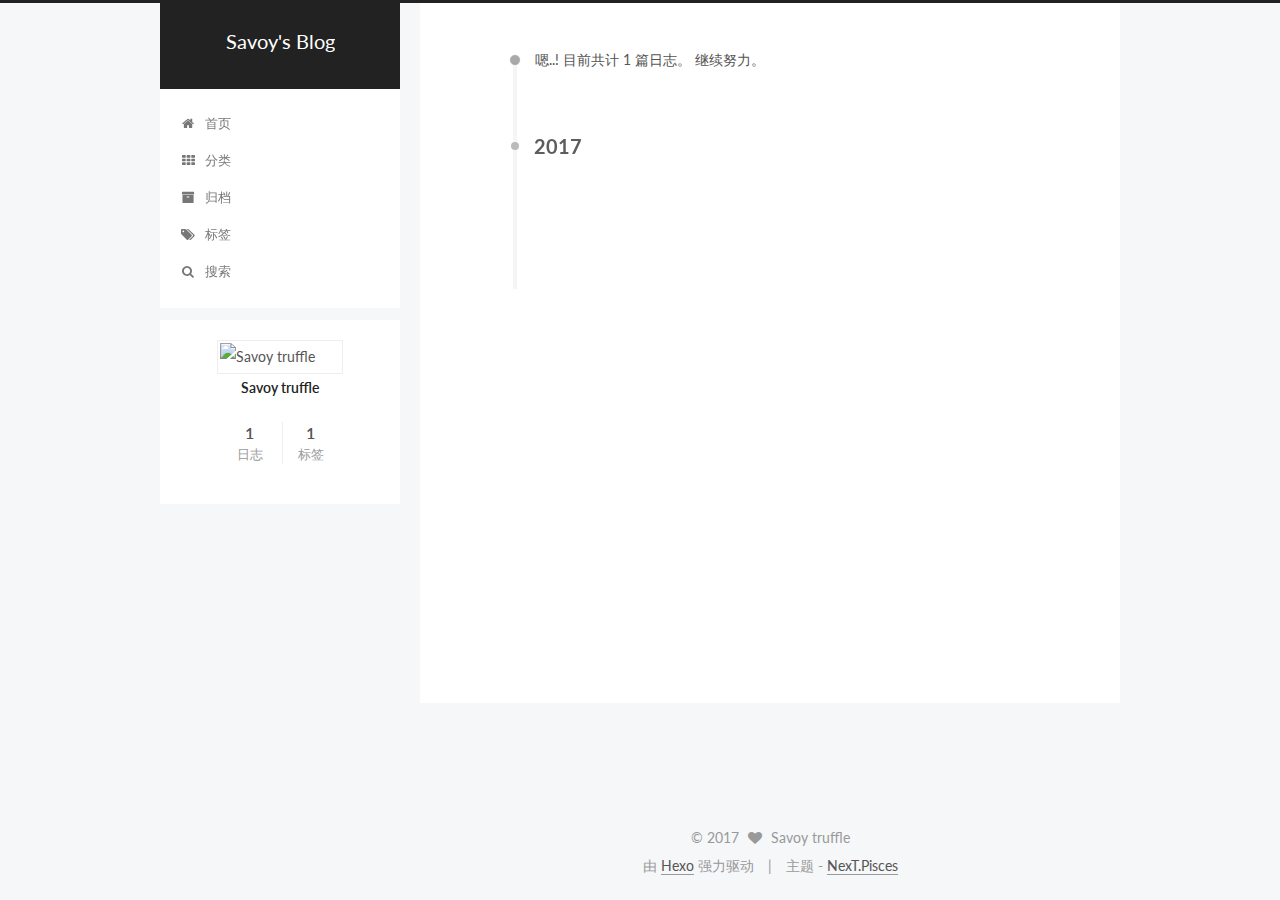
==== commit b6b850c8: "Site updated: 2017-08-02 18:34:05" ====
--- a/archives/index.html
+++ b/archives/index.html
@@ -5,7 +5,7 @@
   
 
 
-<html class="theme-next muse use-motion" lang="">
+<html class="theme-next pisces use-motion" lang="zh-Hans">
 <head>
   <meta charset="UTF-8"/>
 <meta http-equiv="X-UA-Compatible" content="IE=edge" />
@@ -97,6 +97,7 @@
 <meta property="og:title" content="Savoy&#39;s Blog">
 <meta property="og:url" content="http://yoursite.com/archives/index.html">
 <meta property="og:site_name" content="Savoy&#39;s Blog">
+<meta property="og:locale" content="zh-Hans">
 <meta name="twitter:card" content="summary">
 <meta name="twitter:title" content="Savoy&#39;s Blog">
 
@@ -106,13 +107,13 @@
   var NexT = window.NexT || {};
   var CONFIG = {
     root: '/',
-    scheme: 'Muse',
+    scheme: 'Pisces',
     sidebar: {"position":"left","display":"post","offset":12,"offset_float":0,"b2t":false,"scrollpercent":false,"onmobile":false},
     fancybox: true,
     motion: true,
     duoshuo: {
       userId: '0',
-      author: 'Author'
+      author: '博主'
     },
     algolia: {
       applicationID: '',
@@ -132,7 +133,7 @@
 
 
 
-  <title>Archiv | Savoy's Blog</title>
+  <title>归档 | Savoy's Blog</title>
   
 
 
@@ -150,7 +151,7 @@
 
 </head>
 
-<body itemscope itemtype="http://schema.org/WebPage" lang="">
+<body itemscope itemtype="http://schema.org/WebPage" lang="zh-Hans">
 
   
   
@@ -198,35 +199,79 @@
             
               <i class="menu-item-icon fa fa-fw fa-home"></i> <br />
             
-            Startseite
+            首页
           </a>
         </li>
       
         
+        <li class="menu-item menu-item-categories">
+          <a href="/categories" rel="section">
+            
+              <i class="menu-item-icon fa fa-fw fa-th"></i> <br />
+            
+            分类
+          </a>
+        </li>
+      
+        
         <li class="menu-item menu-item-archives">
           <a href="/archives/" rel="section">
             
               <i class="menu-item-icon fa fa-fw fa-archive"></i> <br />
             
-            Archiv
+            归档
           </a>
         </li>
       
         
         <li class="menu-item menu-item-tags">
-          <a href="/tags/" rel="section">
+          <a href="/tags" rel="section">
             
               <i class="menu-item-icon fa fa-fw fa-tags"></i> <br />
             
-            Tags
+            标签
           </a>
         </li>
       
 
       
+        <li class="menu-item menu-item-search">
+          
+            <a href="javascript:;" class="popup-trigger">
+          
+            
+              <i class="menu-item-icon fa fa-search fa-fw"></i> <br />
+            
+            搜索
+          </a>
+        </li>
+      
     </ul>
   
 
+  
+    <div class="site-search">
+      
+  <div class="popup search-popup local-search-popup">
+  <div class="local-search-header clearfix">
+    <span class="search-icon">
+      <i class="fa fa-search"></i>
+    </span>
+    <span class="popup-btn-close">
+      <i class="fa fa-times-circle"></i>
+    </span>
+    <div class="local-search-input-wrapper">
+      <input autocomplete="off"
+             placeholder="搜索..." spellcheck="false"
+             type="text" id="local-search-input">
+    </div>
+  </div>
+  <div id="local-search-result"></div>
+</div>
+
+
+
+    </div>
   
 </nav>
 
@@ -250,7 +295,7 @@
       
         
       
-      Öhm..! Ein Artikel. Bleib dran.
+      嗯..! 目前共计 1 篇日志。 继续努力。
     </span>
 
     
@@ -274,9 +319,9 @@
 
       <h2 class="post-title">
         
-            <a class="post-title-link" href="/2017/07/23/hello-world/" itemprop="url">
+            <a class="post-title-link" href="/2017/08/02/buildblog/" itemprop="url">
               
-                <span itemprop="name">Hello World</span>
+                <span itemprop="name">使用hexo+GitHub搭建博客</span>
               
             </a>
         
@@ -284,9 +329,9 @@
 
       <div class="post-meta">
         <time class="post-time" itemprop="dateCreated"
-              datetime="2017-07-23T13:17:48+08:00"
-              content="2017-07-23" >
-          07-23
+              datetime="2017-08-02T16:05:38+08:00"
+              content="2017-08-02" >
+          08-02
         </time>
       </div>
 
@@ -332,7 +377,7 @@
       <section class="site-overview sidebar-panel sidebar-panel-active">
         <div class="site-author motion-element" itemprop="author" itemscope itemtype="http://schema.org/Person">
           <img class="site-author-image" itemprop="image"
-               src="/images/avatar.gif"
+               src="http://otucng4cy.bkt.clouddn.com/17-8-2/63616822.jpg"
                alt="Savoy truffle" />
           <p class="site-author-name" itemprop="name">Savoy truffle</p>
            
@@ -345,13 +390,22 @@
             <div class="site-state-item site-state-posts">
               <a href="/archives/">
                 <span class="site-state-item-count">1</span>
-                <span class="site-state-item-name">Artikel</span>
+                <span class="site-state-item-name">日志</span>
               </a>
             </div>
           
 
           
 
+          
+            
+            
+            <div class="site-state-item site-state-tags">
+              <a href="/tags/index.html">
+                <span class="site-state-item-count">1</span>
+                <span class="site-state-item-name">标签</span>
+              </a>
+            </div>
           
 
         </nav>
@@ -399,13 +453,13 @@
 
 
 <div class="powered-by">
-  Erstellt mit  <a class="theme-link" href="https://hexo.io">Hexo</a>
+  由 <a class="theme-link" href="https://hexo.io">Hexo</a> 强力驱动
 </div>
 
 <div class="theme-info">
-  Theme -
+  主题 -
   <a class="theme-link" href="https://github.com/iissnan/hexo-theme-next">
-    NexT.Muse
+    NexT.Pisces
   </a>
 </div>
 
@@ -485,6 +539,13 @@
   
   
 
+
+  <script type="text/javascript" src="/js/src/affix.js?v=5.1.1"></script>
+
+  <script type="text/javascript" src="/js/src/schemes/pisces.js?v=5.1.1"></script>
+
+
+
   
   
     <script type="text/javascript" id="motion.page.archive">
@@ -529,6 +590,323 @@
 
   
 
+  <script type="text/javascript">
+    // Popup Window;
+    var isfetched = false;
+    var isXml = true;
+    // Search DB path;
+    var search_path = "search.xml";
+    if (search_path.length === 0) {
+      search_path = "search.xml";
+    } else if (/json$/i.test(search_path)) {
+      isXml = false;
+    }
+    var path = "/" + search_path;
+    // monitor main search box;
+
+    var onPopupClose = function (e) {
+      $('.popup').hide();
+      $('#local-search-input').val('');
+      $('.search-result-list').remove();
+      $('#no-result').remove();
+      $(".local-search-pop-overlay").remove();
+      $('body').css('overflow', '');
+    }
+
+    function proceedsearch() {
+      $("body")
+        .append('<div class="search-popup-overlay local-search-pop-overlay"></div>')
+        .css('overflow', 'hidden');
+      $('.search-popup-overlay').click(onPopupClose);
+      $('.popup').toggle();
+      var $localSearchInput = $('#local-search-input');
+      $localSearchInput.attr("autocapitalize", "none");
+      $localSearchInput.attr("autocorrect", "off");
+      $localSearchInput.focus();
+    }
+
+    // search function;
+    var searchFunc = function(path, search_id, content_id) {
+      'use strict';
+
+      // start loading animation
+      $("body")
+        .append('<div class="search-popup-overlay local-search-pop-overlay">' +
+          '<div id="search-loading-icon">' +
+          '<i class="fa fa-spinner fa-pulse fa-5x fa-fw"></i>' +
+          '</div>' +
+          '</div>')
+        .css('overflow', 'hidden');
+      $("#search-loading-icon").css('margin', '20% auto 0 auto').css('text-align', 'center');
+
+      $.ajax({
+        url: path,
+        dataType: isXml ? "xml" : "json",
+        async: true,
+        success: function(res) {
+          // get the contents from search data
+          isfetched = true;
+          $('.popup').detach().appendTo('.header-inner');
+          var datas = isXml ? $("entry", res).map(function() {
+            return {
+              title: $("title", this).text(),
+              content: $("content",this).text(),
+              url: $("url" , this).text()
+            };
+          }).get() : res;
+          var input = document.getElementById(search_id);
+          var resultContent = document.getElementById(content_id);
+          var inputEventFunction = function() {
+            var searchText = input.value.trim().toLowerCase();
+            var keywords = searchText.split(/[\s\-]+/);
+            if (keywords.length > 1) {
+              keywords.push(searchText);
+            }
+            var resultItems = [];
+            if (searchText.length > 0) {
+              // perform local searching
+              datas.forEach(function(data) {
+                var isMatch = false;
+                var hitCount = 0;
+                var searchTextCount = 0;
+                var title = data.title.trim();
+                var titleInLowerCase = title.toLowerCase();
+                var content = data.content.trim().replace(/<[^>]+>/g,"");
+                var contentInLowerCase = content.toLowerCase();
+                var articleUrl = decodeURIComponent(data.url);
+                var indexOfTitle = [];
+                var indexOfContent = [];
+                // only match articles with not empty titles
+                if(title != '') {
+                  keywords.forEach(function(keyword) {
+                    function getIndexByWord(word, text, caseSensitive) {
+                      var wordLen = word.length;
+                      if (wordLen === 0) {
+                        return [];
+                      }
+                      var startPosition = 0, position = [], index = [];
+                      if (!caseSensitive) {
+                        text = text.toLowerCase();
+                        word = word.toLowerCase();
+                      }
+                      while ((position = text.indexOf(word, startPosition)) > -1) {
+                        index.push({position: position, word: word});
+                        startPosition = position + wordLen;
+                      }
+                      return index;
+                    }
+
+                    indexOfTitle = indexOfTitle.concat(getIndexByWord(keyword, titleInLowerCase, false));
+                    indexOfContent = indexOfContent.concat(getIndexByWord(keyword, contentInLowerCase, false));
+                  });
+                  if (indexOfTitle.length > 0 || indexOfContent.length > 0) {
+                    isMatch = true;
+                    hitCount = indexOfTitle.length + indexOfContent.length;
+                  }
+                }
+
+                // show search results
+
+                if (isMatch) {
+                  // sort index by position of keyword
+
+                  [indexOfTitle, indexOfContent].forEach(function (index) {
+                    index.sort(function (itemLeft, itemRight) {
+                      if (itemRight.position !== itemLeft.position) {
+                        return itemRight.position - itemLeft.position;
+                      } else {
+                        return itemLeft.word.length - itemRight.word.length;
+                      }
+                    });
+                  });
+
+                  // merge hits into slices
+
+                  function mergeIntoSlice(text, start, end, index) {
+                    var item = index[index.length - 1];
+                    var position = item.position;
+                    var word = item.word;
+                    var hits = [];
+                    var searchTextCountInSlice = 0;
+                    while (position + word.length <= end && index.length != 0) {
+                      if (word === searchText) {
+                        searchTextCountInSlice++;
+                      }
+                      hits.push({position: position, length: word.length});
+                      var wordEnd = position + word.length;
+
+                      // move to next position of hit
+
+                      index.pop();
+                      while (index.length != 0) {
+                        item = index[index.length - 1];
+                        position = item.position;
+                        word = item.word;
+                        if (wordEnd > position) {
+                          index.pop();
+                        } else {
+                          break;
+                        }
+                      }
+                    }
+                    searchTextCount += searchTextCountInSlice;
+                    return {
+                      hits: hits,
+                      start: start,
+                      end: end,
+                      searchTextCount: searchTextCountInSlice
+                    };
+                  }
+
+                  var slicesOfTitle = [];
+                  if (indexOfTitle.length != 0) {
+                    slicesOfTitle.push(mergeIntoSlice(title, 0, title.length, indexOfTitle));
+                  }
+
+                  var slicesOfContent = [];
+                  while (indexOfContent.length != 0) {
+                    var item = indexOfContent[indexOfContent.length - 1];
+                    var position = item.position;
+                    var word = item.word;
+                    // cut out 100 characters
+                    var start = position - 20;
+                    var end = position + 80;
+                    if(start < 0){
+                      start = 0;
+                    }
+                    if (end < position + word.length) {
+                      end = position + word.length;
+                    }
+                    if(end > content.length){
+                      end = content.length;
+                    }
+                    slicesOfContent.push(mergeIntoSlice(content, start, end, indexOfContent));
+                  }
+
+                  // sort slices in content by search text's count and hits' count
+
+                  slicesOfContent.sort(function (sliceLeft, sliceRight) {
+                    if (sliceLeft.searchTextCount !== sliceRight.searchTextCount) {
+                      return sliceRight.searchTextCount - sliceLeft.searchTextCount;
+                    } else if (sliceLeft.hits.length !== sliceRight.hits.length) {
+                      return sliceRight.hits.length - sliceLeft.hits.length;
+                    } else {
+                      return sliceLeft.start - sliceRight.start;
+                    }
+                  });
+
+                  // select top N slices in content
+
+                  var upperBound = parseInt('1');
+                  if (upperBound >= 0) {
+                    slicesOfContent = slicesOfContent.slice(0, upperBound);
+                  }
+
+                  // highlight title and content
+
+                  function highlightKeyword(text, slice) {
+                    var result = '';
+                    var prevEnd = slice.start;
+                    slice.hits.forEach(function (hit) {
+                      result += text.substring(prevEnd, hit.position);
+                      var end = hit.position + hit.length;
+                      result += '<b class="search-keyword">' + text.substring(hit.position, end) + '</b>';
+                      prevEnd = end;
+                    });
+                    result += text.substring(prevEnd, slice.end);
+                    return result;
+                  }
+
+                  var resultItem = '';
+
+                  if (slicesOfTitle.length != 0) {
+                    resultItem += "<li><a href='" + articleUrl + "' class='search-result-title'>" + highlightKeyword(title, slicesOfTitle[0]) + "</a>";
+                  } else {
+                    resultItem += "<li><a href='" + articleUrl + "' class='search-result-title'>" + title + "</a>";
+                  }
+
+                  slicesOfContent.forEach(function (slice) {
+                    resultItem += "<a href='" + articleUrl + "'>" +
+                      "<p class=\"search-result\">" + highlightKeyword(content, slice) +
+                      "...</p>" + "</a>";
+                  });
+
+                  resultItem += "</li>";
+                  resultItems.push({
+                    item: resultItem,
+                    searchTextCount: searchTextCount,
+                    hitCount: hitCount,
+                    id: resultItems.length
+                  });
+                }
+              })
+            };
+            if (keywords.length === 1 && keywords[0] === "") {
+              resultContent.innerHTML = '<div id="no-result"><i class="fa fa-search fa-5x" /></div>'
+            } else if (resultItems.length === 0) {
+              resultContent.innerHTML = '<div id="no-result"><i class="fa fa-frown-o fa-5x" /></div>'
+            } else {
+              resultItems.sort(function (resultLeft, resultRight) {
+                if (resultLeft.searchTextCount !== resultRight.searchTextCount) {
+                  return resultRight.searchTextCount - resultLeft.searchTextCount;
+                } else if (resultLeft.hitCount !== resultRight.hitCount) {
+                  return resultRight.hitCount - resultLeft.hitCount;
+                } else {
+                  return resultRight.id - resultLeft.id;
+                }
+              });
+              var searchResultList = '<ul class=\"search-result-list\">';
+              resultItems.forEach(function (result) {
+                searchResultList += result.item;
+              })
+              searchResultList += "</ul>";
+              resultContent.innerHTML = searchResultList;
+            }
+          }
+
+          if ('auto' === 'auto') {
+            input.addEventListener('input', inputEventFunction);
+          } else {
+            $('.search-icon').click(inputEventFunction);
+            input.addEventListener('keypress', function (event) {
+              if (event.keyCode === 13) {
+                inputEventFunction();
+              }
+            });
+          }
+
+          // remove loading animation
+          $(".local-search-pop-overlay").remove();
+          $('body').css('overflow', '');
+
+          proceedsearch();
+        }
+      });
+    }
+
+    // handle and trigger popup window;
+    $('.popup-trigger').click(function(e) {
+      e.stopPropagation();
+      if (isfetched === false) {
+        searchFunc(path, 'local-search-input', 'local-search-result');
+      } else {
+        proceedsearch();
+      };
+    });
+
+    $('.popup-btn-close').click(onPopupClose);
+    $('.popup').click(function(e){
+      e.stopPropagation();
+    });
+    $(document).on('keyup', function (event) {
+      var shouldDismissSearchPopup = event.which === 27 &&
+        $('.search-popup').is(':visible');
+      if (shouldDismissSearchPopup) {
+        onPopupClose();
+      }
+    });
+  </script>
+
 
 
 
--- a/css/main.css
+++ b/css/main.css
@@ -189,7 +189,7 @@
   font-size: 14px;
   line-height: 2;
   color: #555;
-  background: #fff;
+  background: #f5f7f9;
 }
 @media (max-width: 767px) {
   body {
@@ -639,8 +639,8 @@
 @media (min-width: 992px) {
   .full-image.full-image.full-image {
     max-width: none;
-    width: 110%;
-    margin: 25px -5%;
+    width: 118%;
+    margin: 0 -9%;
   }
 }
 .blockquote-center,
@@ -818,7 +818,7 @@
   font-size: 14px;
   color: #fff;
   background: #222;
-  border: 2px solid #222;
+  border: 2px solid #555;
   text-decoration: none;
   border-radius: 0;
   transition-property: background-color;
@@ -829,8 +829,8 @@
 .btn:hover,
 .post-button .btn:hover {
   border-color: #222;
-  color: #222;
-  background: #fff;
+  color: #fff;
+  background: #222;
 }
 .btn-bar {
   display: block;
@@ -935,7 +935,7 @@
   width: 24px;
   background: #222;
   font-size: 12px;
-  opacity: 1;
+  opacity: 0.6;
   color: #fff;
   cursor: pointer;
   text-align: center;
@@ -956,7 +956,7 @@
   }
 }
 .back-to-top.back-to-top-on {
-  bottom: 19px;
+  bottom: 30px;
 }
 .header {
   background: transparent;
@@ -1005,7 +1005,7 @@
 .site-subtitle {
   margin-top: 10px;
   font-size: 13px;
-  color: #999;
+  color: #ddd;
 }
 .use-motion .brand {
   opacity: 0;
@@ -1078,7 +1078,8 @@
   transition-timing-function: ease-in-out;
   transition-delay: 0s;
 }
-.menu .menu-item a:hover {
+.menu .menu-item a:hover,
+.menu-item-active a {
   border-bottom-color: #222;
 }
 .menu .menu-item .fa {
@@ -1415,10 +1416,10 @@
   margin-top: 50px;
 }
 .post-button .btn {
-  color: #fff;
+  color: #555;
   font-size: 14px;
-  background: #222;
-  border-radius: 0;
+  background: #fff;
+  border-radius: 2px;
   line-height: 2;
   margin: 0 4px 8px 4px;
 }
@@ -1593,20 +1594,20 @@
   display: block;
   margin: 0 auto;
   padding: 2px;
-  max-width: 96px;
+  max-width: 120px;
   height: auto;
-  border: 2px solid #333;
+  border: 1px solid #eee;
 }
 .site-author-name {
-  margin: 5px 0 0;
+  margin: 0;
   text-align: center;
-  color: #f5f5f5;
-  font-weight: normal;
+  color: #222;
+  font-weight: 600;
 }
 .site-description {
-  margin-top: 5px;
+  margin-top: 0;
   text-align: center;
-  font-size: 14px;
+  font-size: 13px;
   color: #999;
 }
 .site-state {
@@ -1618,7 +1619,7 @@
 .site-state-item {
   display: inline-block;
   padding: 0 15px;
-  border-left: 1px solid #333;
+  border-left: 1px solid #eee;
 }
 .site-state-item:first-child {
   border-left: none;
@@ -1631,11 +1632,11 @@
   text-align: center;
   color: inherit;
   font-weight: 600;
-  font-size: 18px;
+  font-size: 16px;
 }
 .site-state-item-name {
   font-size: 13px;
-  color: inherit;
+  color: #999;
 }
 .feed-link {
   margin-top: 20px;
@@ -1677,7 +1678,7 @@
   width: 4px;
   height: 4px;
   border-radius: 50%;
-  background: #f00470;
+  background: #b34bcc;
 }
 .links-of-blogroll {
   font-size: 13px;
@@ -1707,7 +1708,7 @@
   color: #555;
 }
 .sidebar-nav li:hover {
-  color: #f5f5f5;
+  color: #fc6423;
 }
 .page-post-detail .sidebar-nav-toc {
   padding: 0 5px;
@@ -1716,11 +1717,11 @@
   margin-left: 10px;
 }
 .sidebar-nav .sidebar-nav-active {
-  color: #87daff;
-  border-bottom-color: #87daff;
+  color: #fc6423;
+  border-bottom-color: #fc6423;
 }
 .sidebar-nav .sidebar-nav-active:hover {
-  color: #87daff;
+  color: #fc6423;
 }
 .sidebar-panel {
   display: none;
@@ -1753,12 +1754,12 @@
   transition-timing-function: ease-in-out;
   transition-delay: 0s;
   transition-property: all;
-  color: #999;
-  border-bottom-color: #555;
+  color: #666;
+  border-bottom-color: #ccc;
 }
 .post-toc ol a:hover {
-  color: #ccc;
-  border-bottom-color: #ccc;
+  color: #000;
+  border-bottom-color: #000;
 }
 .post-toc .nav-item {
   overflow: hidden;
@@ -1779,14 +1780,14 @@
   display: block;
 }
 .post-toc .nav .active > a {
-  color: #87daff;
-  border-bottom-color: #87daff;
+  color: #fc6423;
+  border-bottom-color: #fc6423;
 }
 .post-toc .nav .active-current > a {
-  color: #87daff;
+  color: #fc6423;
 }
 .post-toc .nav .active-current > a:hover {
-  color: #87daff;
+  color: #fc6423;
 }
 .footer {
   font-size: 14px;
@@ -2198,6 +2199,16 @@
   transform: translate(-50%, -50%);
   color: #ccc;
 }
+@media (min-width: 768px) and (max-width: 991px) {
+  .busuanzi-count {
+    width: auto;
+  }
+}
+@media (max-width: 767px) {
+  .busuanzi-count {
+    width: auto;
+  }
+}
 .site-uv,
 .site-pv,
 .page-pv {
@@ -2436,83 +2447,397 @@
   }
 }
 .page-post-detail .sidebar-toggle-line {
-  background: #87daff;
+  background: #fc6423;
 }
 .page-post-detail .comments {
   overflow: hidden;
 }
-@media (max-width: 767px) {
-  .header-inner,
-  .container .main-inner,
+.header {
+  position: relative;
+  margin: 0 auto;
+  width: 960px;
+}
+@media (min-width: 768px) and (max-width: 991px) {
+  .header {
+    width: auto;
+  }
+}
+@media (max-width: 767px) {
+  .header {
+    width: auto;
+  }
+}
+.header-inner {
+  position: absolute;
+  top: 0;
+  overflow: hidden;
+  padding: 0;
+  width: 240px;
+  background: #fff;
+  box-shadow: initial;
+  border-radius: initial;
+}
+@media (min-width: 1600px) {
+  .container .header-inner {
+    width: 240px;
+  }
+}
+@media (min-width: 768px) and (max-width: 991px) {
+  .header-inner {
+    position: relative;
+    width: auto;
+    border-radius: initial;
+  }
+}
+@media (max-width: 767px) {
+  .header-inner {
+    position: relative;
+    width: auto;
+    border-radius: initial;
+  }
+}
+.main:before,
+.main:after {
+  content: " ";
+  display: table;
+}
+.main:after {
+  clear: both;
+}
+@media (min-width: 768px) and (max-width: 991px) {
+  .main {
+    padding-bottom: 100px;
+  }
+}
+@media (max-width: 767px) {
+  .main {
+    padding-bottom: 100px;
+  }
+}
+.container .main-inner {
+  width: 960px;
+}
+@media (min-width: 768px) and (max-width: 991px) {
+  .container .main-inner {
+    width: auto;
+  }
+}
+@media (max-width: 767px) {
+  .container .main-inner {
+    width: auto;
+  }
+}
+.content-wrap {
+  float: right;
+  box-sizing: border-box;
+  padding: 40px;
+  width: 700px;
+  background: #fff;
+  min-height: 700px;
+  box-shadow: initial;
+  border-radius: initial;
+}
+@media (min-width: 768px) and (max-width: 991px) {
+  .content-wrap {
+    width: 100%;
+    padding: 20px;
+    border-radius: initial;
+  }
+}
+@media (max-width: 767px) {
+  .content-wrap {
+    width: 100%;
+    padding: 20px;
+    min-height: auto;
+    border-radius: initial;
+  }
+}
+.sidebar {
+  position: static;
+  float: left;
+  margin-top: 300px;
+  width: 240px;
+  background: #f5f7f9;
+  box-shadow: none;
+}
+@media (min-width: 768px) and (max-width: 991px) {
+  .sidebar {
+    display: none;
+  }
+}
+@media (max-width: 767px) {
+  .sidebar {
+    display: none;
+  }
+}
+.sidebar-toggle {
+  display: none;
+}
+.footer-inner {
+  width: 960px;
+  padding-left: 260px;
+}
+@media (min-width: 768px) and (max-width: 991px) {
   .footer-inner {
     width: auto;
-  }
-}
-embed {
-  display: block;
-  margin: 0px auto 25px auto;
-}
-.custom-logo .site-meta-headline {
-  text-align: center;
-}
-.custom-logo .brand {
+    padding-left: 0 !important;
+    padding-right: 0 !important;
+  }
+}
+@media (max-width: 767px) {
+  .footer-inner {
+    width: auto;
+    padding-left: 0 !important;
+    padding-right: 0 !important;
+  }
+}
+.sidebar-position-right .header-inner {
+  right: 0;
+}
+.sidebar-position-right .content-wrap {
+  float: left;
+}
+.sidebar-position-right .sidebar {
+  float: right;
+}
+.sidebar-position-right .footer-inner {
+  padding-left: 0;
+  padding-right: 260px;
+}
+.site-brand-wrapper {
+  position: relative;
+}
+.site-meta {
+  padding: 20px 0;
+  color: #fff;
+  background: #222;
+}
+@media (min-width: 768px) and (max-width: 991px) {
+  .site-meta {
+    box-shadow: 0 0 16px rgba(0,0,0,0.5);
+  }
+}
+@media (max-width: 767px) {
+  .site-meta {
+    box-shadow: 0 0 16px rgba(0,0,0,0.5);
+  }
+}
+.brand {
+  padding: 0;
   background: none;
 }
-.custom-logo .site-title {
-  margin: 10px auto 0;
-  font-size: 24px;
-  color: #222;
-}
-.custom-logo .site-title a {
-  border: none;
-}
-.custom-logo-image {
-  margin: 0 auto;
-  padding: 5px;
-  max-width: 150px;
-  background: #fff;
-}
-@media (max-width: 767px) {
-  .site-nav {
-    position: absolute;
-    left: 0;
-    top: 52px;
-    margin: 0;
-    width: 100%;
-    padding: 0;
-    background: #fff;
-    border-bottom: 1px solid #ddd;
-    z-index: 1;
-  }
-}
-@media (max-width: 767px) {
-  .menu {
-    text-align: left;
-  }
-}
-@media (max-width: 767px) {
-  .menu .menu-item {
-    display: block;
-    margin: 0 10px;
-    vertical-align: top;
-  }
-}
-@media (max-width: 767px) {
-  .menu .menu-item br {
-    display: none;
-  }
-}
-@media (max-width: 767px) {
-  .menu .menu-item a {
-    padding: 5px 10px;
-  }
-}
-.menu .menu-item .fa {
-  margin-right: 0;
+.brand:hover {
+  color: #fff;
+}
+.site-subtitle {
+  margin: 10px 10px 0;
+  font-weight: initial;
 }
 .site-search form {
   display: none;
 }
+.site-nav {
+  border-top: none;
+}
+@media (min-width: 768px) and (max-width: 991px) {
+  .site-nav {
+    display: none !important;
+  }
+}
+@media (min-width: 768px) and (max-width: 991px) {
+  .site-nav-on {
+    display: block !important;
+  }
+}
+.menu .menu-item {
+  display: block;
+  margin: 0;
+}
+.menu .menu-item a {
+  position: relative;
+  box-sizing: border-box;
+  padding: 5px 20px;
+  text-align: left;
+  line-height: inherit;
+  transition-property: background-color;
+  transition-duration: 0.2s;
+  transition-timing-function: ease-in-out;
+  transition-delay: 0s;
+}
+.menu .menu-item a:hover,
+.menu-item-active a {
+  background: #f9f9f9;
+  border-bottom-color: #fff;
+}
+.menu .menu-item br {
+  display: none;
+}
+.menu-item-active a:after {
+  content: " ";
+  position: absolute;
+  top: 50%;
+  margin-top: -3px;
+  right: 15px;
+  width: 6px;
+  height: 6px;
+  border-radius: 50%;
+  background-color: #bbb;
+}
+.btn-bar {
+  background-color: #fff;
+}
+.site-nav-toggle {
+  left: 20px;
+  top: 50%;
+  -webkit-transform: translateY(-50%);
+  -webkit-transform: translateY(-50%);
+  -moz-transform: translateY(-50%);
+  -ms-transform: translateY(-50%);
+  -o-transform: translateY(-50%);
+  transform: translateY(-50%);
+}
+@media (min-width: 768px) and (max-width: 991px) {
+  .site-nav-toggle {
+    display: block;
+  }
+}
+.use-motion .sidebar .motion-element {
+  opacity: 1;
+}
+.sidebar {
+  display: none;
+  right: auto;
+  bottom: auto;
+  -webkit-transform: none;
+}
+.sidebar-inner {
+  box-sizing: border-box;
+  width: 240px;
+  color: #555;
+  background: #fff;
+  box-shadow: initial;
+  border-radius: initial;
+}
+.sidebar-inner.affix {
+  position: fixed;
+  top: 0px;
+}
+.site-overview {
+  margin: 0 2px;
+  text-align: left;
+}
+.site-author:before,
+.site-author:after {
+  content: " ";
+  display: table;
+}
+.site-author:after {
+  clear: both;
+}
+.sidebar a {
+  color: #555;
+}
+.sidebar a:hover {
+  color: #222;
+}
+.links-of-author-item a:before {
+  display: none;
+}
+.links-of-author-item a {
+  border-bottom: none;
+  text-decoration: underline;
+}
+.feed-link {
+  border-top: 1px dotted #ccc;
+  border-bottom: 1px dotted #ccc;
+  text-align: center;
+}
+.feed-link a {
+  display: block;
+  color: #fc6423;
+  border: none;
+}
+.feed-link a:hover {
+  background: none;
+  color: #e34603;
+}
+.feed-link a:hover i {
+  color: #e34603;
+}
+.links-of-author:before,
+.links-of-author:after {
+  content: " ";
+  display: table;
+}
+.links-of-author:after {
+  clear: both;
+}
+.links-of-author-item {
+  float: left;
+  margin: 5px 0 0;
+  width: 50%;
+}
+.links-of-author-item a {
+  box-sizing: border-box;
+  display: inline-block;
+  margin-right: 0;
+  margin-bottom: 0;
+  padding: 0 5px;
+  overflow: hidden;
+  white-space: nowrap;
+  text-overflow: ellipsis;
+}
+.links-of-author-item a {
+  display: block;
+  text-decoration: none;
+}
+.links-of-author-item a:hover {
+  border-radius: 4px;
+  background: #eee;
+}
+.links-of-author-item .fa {
+  margin-right: 2px;
+  font-size: 16px;
+}
+.links-of-author-item .fa-globe {
+  font-size: 15px;
+}
+.links-of-blogroll {
+  margin-top: 20px;
+  padding: 3px 0 0;
+  border-top: 1px dotted #ccc;
+}
+.links-of-blogroll-title {
+  margin-top: 0;
+}
+.links-of-blogroll-item {
+  padding: 0;
+}
+.links-of-blogroll-inline:before,
+.links-of-blogroll-inline:after {
+  content: " ";
+  display: table;
+}
+.links-of-blogroll-inline:after {
+  clear: both;
+}
 .links-of-blogroll-inline .links-of-blogroll-item {
-  display: inline-block;
-}
+  float: left;
+  margin: 5px 0 0;
+  width: 50%;
+}
+.links-of-blogroll-inline .links-of-blogroll-item a {
+  box-sizing: border-box;
+  display: inline-block;
+  margin-right: 0;
+  margin-bottom: 0;
+  padding: 0 5px;
+  overflow: hidden;
+  white-space: nowrap;
+  text-overflow: ellipsis;
+}
+@media (max-width: 767px) {
+  .post-body {
+    text-align: justify;
+  }
+}
